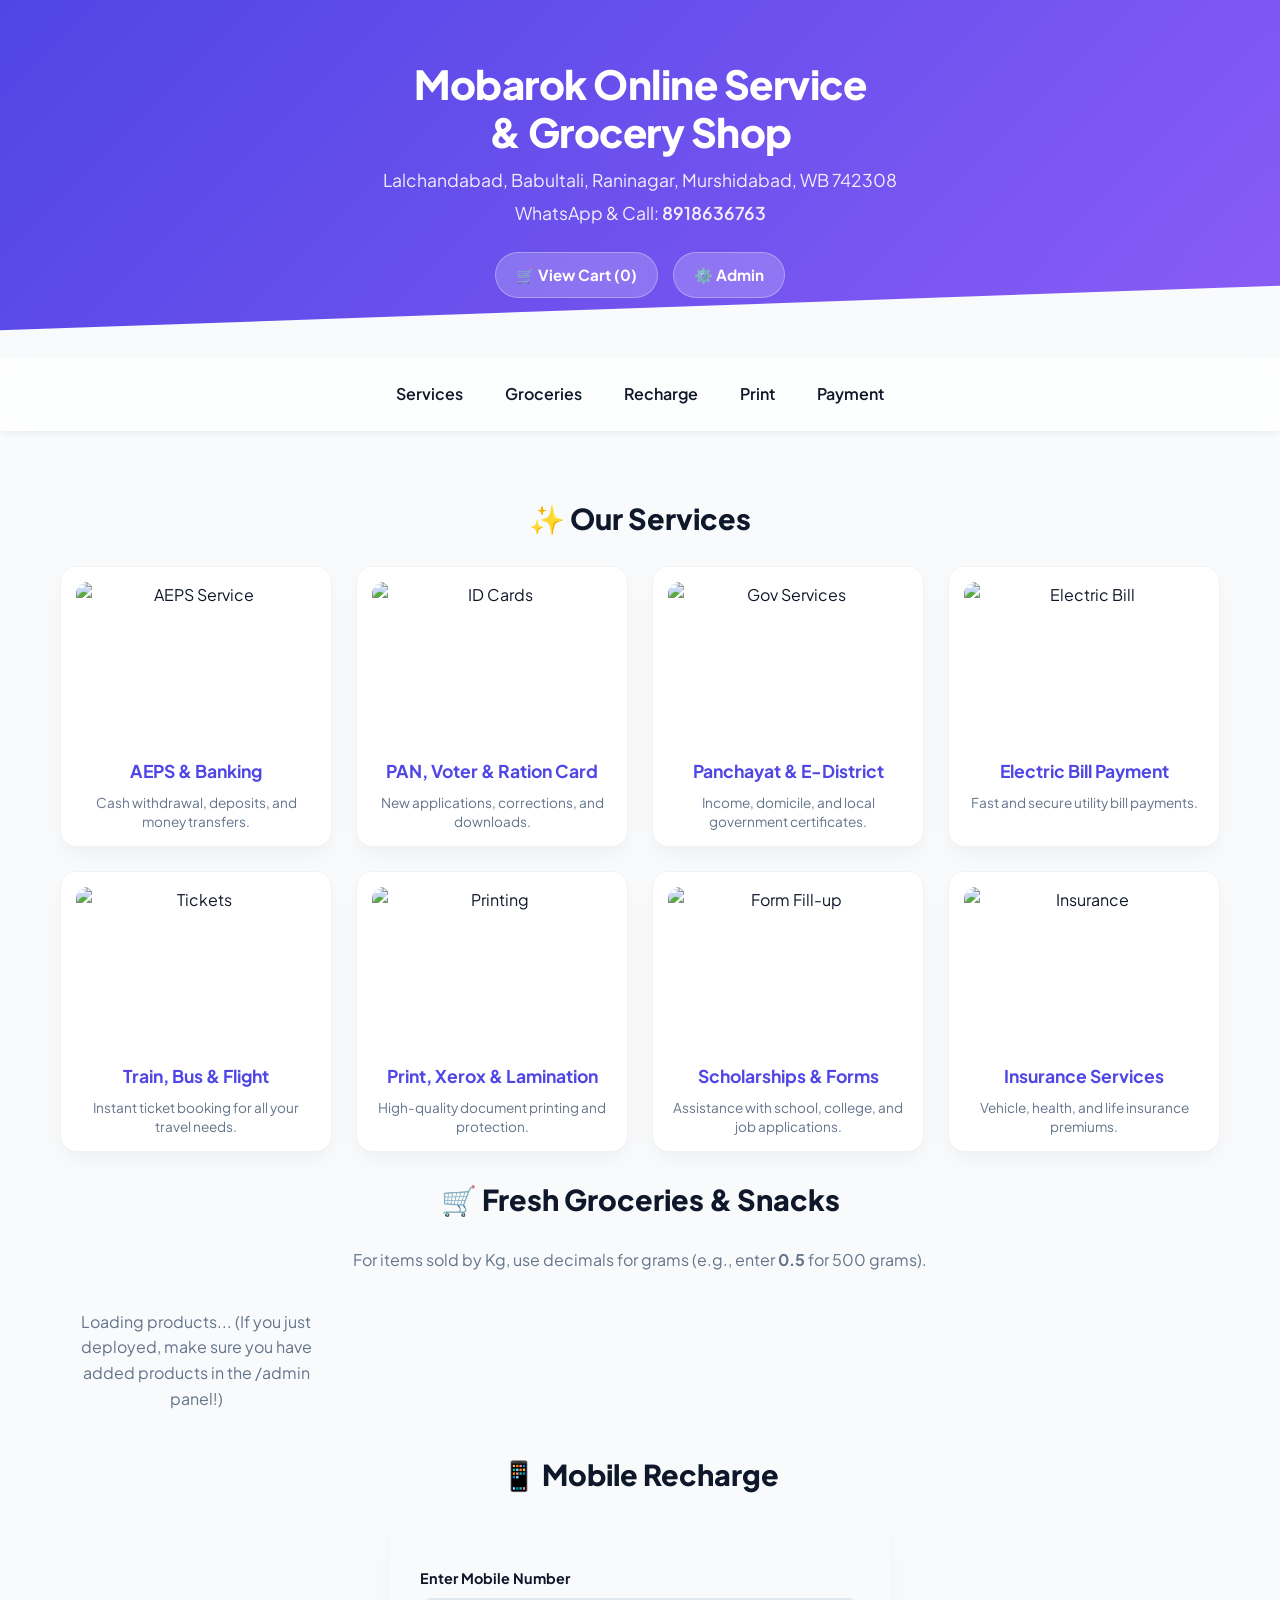
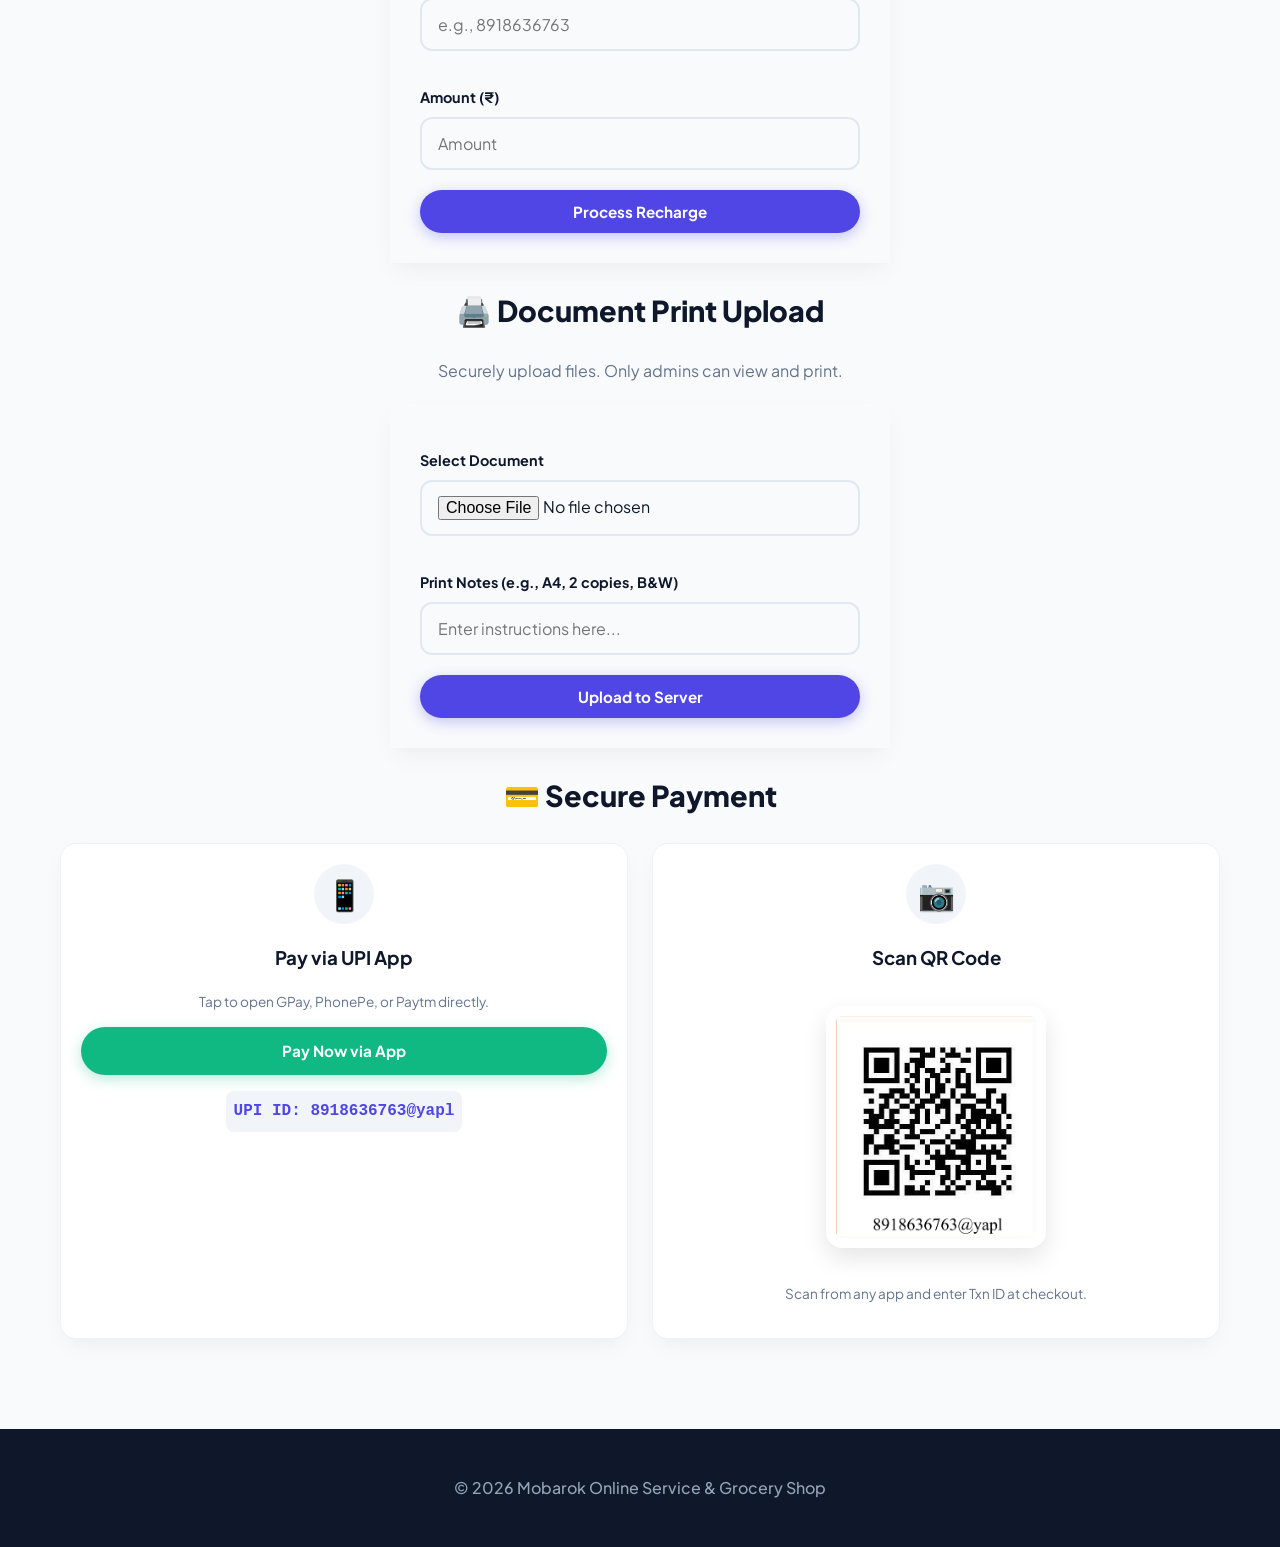
==== index.html @ 93796332 "Add files via upload" ====
<!DOCTYPE html>
<html lang="en">
<head>
  <meta charset="utf-8" />
  <meta name="viewport" content="width=device-width,initial-scale=1" />
  <title>Mobarok Online Service & Grocery Shop</title>
  <link rel="stylesheet" href="style.css" />
  <script src="script.js" defer></script>
</head>
<body>

  <header class="hero">
    <div class="hero-content">
      <h1>Mobarok Online Service<br>& Grocery Shop</h1>
      <p class="sub">Lalchandabad, Babultali, Raninagar, Murshidabad, WB 742308</p>
      <p class="sub">WhatsApp & Call: <a href="tel:8918636763">8918636763</a></p>
      <div class="hero-actions">
        <button id="openCartBtn" class="btn-glass">🛒 View Cart (<span id="cartCount">0</span>)</button>
        <button id="openLoginBtn" class="btn-glass">⚙️ Admin</button>
      </div>
    </div>
  </header>

  <nav class="glass-nav">
    <div class="nav-container">
      <a href="#services">Services</a>
      <a href="#groceries">Groceries</a>
      <a href="#recharge">Recharge</a>
      <a href="#print">Print</a>
      <a href="#payment">Payment</a>
    </div>
  </nav>

  <main>
    <section id="services" class="fade-in">
      <h2>✨ Our Services</h2>
      <div class="grid">
        
        <div class="card shadow-card service-card">
          <img src="https://www.basunivesh.com/wp-content/uploads/2023/09/Aadhaar-Enabled-Payment-System-AEPS.jpg" alt="AEPS Service">
          <h4>AEPS & Banking</h4>
          <p class="small">Cash withdrawal, deposits, and money transfers.</p>
        </div>

        <div class="card shadow-card service-card">
          <img src="https://5.imimg.com/data5/SELLER/Default/2025/3/493570151/ZO/IA/JO/127226125/aadhar-card-and-voter-id-card-printer-software-500x500.png" alt="ID Cards">
          <h4>PAN, Voter & Ration Card</h4>
          <p class="small">New applications, corrections, and downloads.</p>
        </div>

        <div class="card shadow-card service-card">
          <img src="https://i.ytimg.com/vi/j9PhFdE9lRY/maxresdefault.jpg" alt="Gov Services">
          <h4>Panchayat & E-District</h4>
          <p class="small">Income, domicile, and local government certificates.</p>
        </div>

        <div class="card shadow-card service-card">
          <img src="https://itechnowledge.com/wp-content/uploads/2019/12/Pay-electricity-bill-online.jpg" alt="Electric Bill">
          <h4>Electric Bill Payment</h4>
          <p class="small">Fast and secure utility bill payments.</p>
        </div>

        <div class="card shadow-card service-card">
          <img src="https://i.pinimg.com/originals/71/22/24/7122240a565b8c62129c2fd054b30c4a.jpg" alt="Tickets">
          <h4>Train, Bus & Flight</h4>
          <p class="small">Instant ticket booking for all your travel needs.</p>
        </div>

        <div class="card shadow-card service-card">
          <img src="https://behuraprint.com/wp-content/uploads/2025/01/plan-xerox.jpg" alt="Printing">
          <h4>Print, Xerox & Lamination</h4>
          <p class="small">High-quality document printing and protection.</p>
        </div>

        <div class="card shadow-card service-card">
          <img src="https://cdn.prod.website-files.com/63ca8620daacd226e17eaf8f/672525f0848ff8fcaa81bfdf_020304_highlights_scholarships.jpg" alt="Form Fill-up">
          <h4>Scholarships & Forms</h4>
          <p class="small">Assistance with school, college, and job applications.</p>
        </div>

        <div class="card shadow-card service-card">
          <img src="https://media.geeksforgeeks.org/wp-content/cdn-uploads/20221223125246/LIFE-INSURANCE-2.png" alt="Insurance">
          <h4>Insurance Services</h4>
          <p class="small">Vehicle, health, and life insurance premiums.</p>
        </div>

      </div>
    </section>

    <section id="groceries" class="fade-in">
      <h2>🛒 Fresh Groceries & Snacks</h2>
      <p style="text-align:center; color:var(--text-muted); margin-bottom:20px;">For items sold by Kg, use decimals for grams (e.g., enter <strong>0.5</strong> for 500 grams).</p>
      <div id="productGrid" class="grid"></div>
    </section>

    <section id="recharge" class="fade-in">
      <h2>📱 Mobile Recharge</h2>
      <form id="rechargeForm" name="Recharges" data-netlify="true" class="card-form shadow-card">
        <label>Enter Mobile Number</label>
        <input name="mobile_number" id="rechargeNumber" type="tel" placeholder="e.g., 8918636763" required />
        <label>Amount (₹)</label>
        <input name="recharge_amount" id="rechargeAmount" type="number" min="1" placeholder="Amount" required />
        <button type="submit" class="btn-primary">Process Recharge</button>
      </form>
    </section>

    <section id="print" class="fade-in">
      <h2>🖨️ Document Print Upload</h2>
      <p style="text-align:center; color:#64748b; margin-bottom: 20px;">Securely upload files. Only admins can view and print.</p>
      <form id="uploadForm" name="Print_Uploads" data-netlify="true" enctype="multipart/form-data" class="card-form shadow-card">
        <label>Select Document</label>
        <input name="document_file" id="documentUpload" type="file" accept=".pdf,.doc,.docx,.jpg,.png,.jpeg" required/>
        <label>Print Notes (e.g., A4, 2 copies, B&W)</label>
        <input name="print_instructions" id="printNotes" type="text" placeholder="Enter instructions here..." />
        <button type="submit" class="btn-primary">Upload to Server</button>
      </form>
    </section>

    <section id="payment" class="fade-in">
      <h2>💳 Secure Payment</h2>
      <div class="grid" style="grid-template-columns: repeat(auto-fit, minmax(300px, 1fr));">
        <div class="card shadow-card payment-card">
          <div class="icon-circle">📱</div>
          <h3>Pay via UPI App</h3>
          <p class="small">Tap to open GPay, PhonePe, or Paytm directly.</p>
          <a href="upi://pay?pa=8918636763@yapl&pn=Mobarok%20Online%20Service&cu=INR" class="btn-success btn-pulse">Pay Now via App</a>
          <p class="upi-id">UPI ID: 8918636763@yapl</p>
        </div>
        <div class="card shadow-card payment-card">
          <div class="icon-circle">📷</div>
          <h3>Scan QR Code</h3>
          <img id="qrImage" src="images/qr.png" alt="Payment QR" class="qr modern-qr" />
          <p class="small">Scan from any app and enter Txn ID at checkout.</p>
        </div>
      </div>
    </section>
  </main>

  <footer>
    <p>&copy; 2026 Mobarok Online Service & Grocery Shop</p>
  </footer>

  <div id="toastContainer"></div>

  <div id="loginModal" class="modal hidden">
    <div class="modal-content login-box">
      <button class="close" data-target="loginModal">&times;</button>
      <h3>Admin Access</h3>
      <form id="loginForm" class="card-form" style="margin: 0 auto; box-shadow:none;">
        <label>Username</label>
        <input id="adminUser" type="text" required />
        <label>Password</label>
        <input id="adminPass" type="password" required />
        <button type="submit" class="btn-primary">Secure Login</button>
      </form>
    </div>
  </div>

  <div id="cartModal" class="modal hidden">
    <div class="modal-content">
      <button class="close" data-target="cartModal">&times;</button>
      <h3>Your Shopping Cart</h3>
      <div id="cartItems"></div>
      
      <div class="cart-summary shadow-card">
        <div>Subtotal: <span>₹<span id="subtotal">0.00</span></span></div>
        <div>Tax (5%): <span>₹<span id="tax">0.00</span></span></div>
        <div class="total">Total: <span>₹<span id="total">0.00</span></span></div>
      </div>

      <div id="dynamicPaymentSection" class="shadow-card dynamic-pay-box">
        <p>Pay exact cart total (₹<span id="payAmountTxt">0.00</span>):</p>
        <a id="dynamicUpiLink" href="#" class="btn-success">Pay Total via App</a>
      </div>

      <h4 style="margin-top: 20px;">Checkout Details</h4>
      <form id="checkoutForm" name="Orders" data-netlify="true" class="card-form" style="max-width: 100%; box-shadow:none;">
        <input type="hidden" name="cart_summary" id="hiddenCartData" />
        <input type="hidden" name="total_price" id="hiddenOrderTotal" />
        
        <div class="grid" style="grid-template-columns: 1fr 1fr; gap: 10px;">
          <div><label>Customer Name</label><input name="customer_name" id="custName" type="text" required /></div>
          <div><label>Phone</label><input name="customer_phone" id="custPhone" type="tel" required /></div>
        </div>
        <label>Delivery Address</label>
        <input name="customer_address" id="custAddress" type="text" required />
        <label>Payment Txn ID</label>
        <input name="payment_txn_id" id="paymentNote" type="text" placeholder="UPI Txn ID or note" />
        <button type="submit" class="btn-primary" style="margin-top: 10px;">Place Order</button>
      </form>
    </div>
  </div>

  <div id="adminModal" class="modal hidden">
    <div class="modal-content">
      <button class="close" data-target="adminModal">&times;</button>
      <h3>Admin Dashboard</h3>
      
      <div class="admin-section">
        <h4>Manage Grocery Items</h4>
        <form id="addItemForm" class="card-form shadow-card" style="max-width: 100%;">
          <div class="grid">
            <div><label>Item Name</label><input id="itemName" type="text" required /></div>
            <div><label>Price (₹)</label><input id="itemPrice" type="number" min="0.01" step="0.01" required /></div>
            <div>
              <label>Unit Type</label>
              <select id="itemUnit">
                <option value="piece">Piece (pc)</option>
                <option value="kg">Kilogram (kg)</option>
                <option value="g">Gram (g)</option>
                <option value="liter">Liter (L)</option>
                <option value="packet">Packet (pkt)</option>
              </select>
            </div>
          </div>
          <label>Web Image URL</label>
          <input id="itemImageUrl" type="url" placeholder="https://..." />
          <button type="submit" class="btn-primary" style="margin-top: 10px;">Add New Item</button>
        </form>
        <div id="adminItems" class="grid" style="margin-top: 20px;"></div>
      </div>
      
      <hr style="margin: 30px 0; border:0; border-top: 1px solid #e2e8f0;">
      <div class="admin-section"><h4>Customer Print Documents</h4><div id="adminUploads" class="grid"></div></div>
      <hr style="margin: 30px 0; border:0; border-top: 1px solid #e2e8f0;">
      <div class="admin-section"><h4>Mobile Recharge Requests</h4><div id="adminRecharges" class="grid"></div></div>
      <hr style="margin: 30px 0; border:0; border-top: 1px solid #e2e8f0;">
      <div class="admin-section"><h4>Order History</h4><div id="ordersList" class="grid"></div></div>
    </div>
  </div>

  <div id="invoiceModal" class="modal hidden">
    <div class="modal-content">
      <button class="close" data-target="invoiceModal">&times;</button>
      <div id="invoiceContent"></div>
      <div class="invoice-actions" style="display:flex; justify-content:flex-end; gap: 10px; margin-top:20px;">
        <button id="closeInvoiceBtn" class="close btn-light" style="position:static;" data-target="invoiceModal">Close</button>
        <button id="printInvoiceBtn" class="btn-primary">🖨️ Print Invoice</button>
      </div>
    </div>
  </div>

</body>
</html>
---- style.css ----
@import url('https://fonts.googleapis.com/css2?family=Plus+Jakarta+Sans:wght@400;500;600;700;800&display=swap');

:root { --primary: #4f46e5; --accent: #8b5cf6; --bg-color: #f8fafc; --card-bg: #ffffff; --success: #10b981; --danger: #ef4444; --warning: #f59e0b; --text-main: #0f172a; --text-muted: #64748b; --radius: 16px; }
* { box-sizing: border-box; font-family: 'Plus Jakarta Sans', sans-serif; }
body { margin: 0; background: var(--bg-color); color: var(--text-main); line-height: 1.6; }

.hero { background: linear-gradient(135deg, var(--primary) 0%, var(--accent) 100%); color: white; padding: 60px 20px; text-align: center; position: relative; overflow: hidden; }
.hero::after { content: ''; position: absolute; bottom: -50px; left: 0; right: 0; height: 100px; background: var(--bg-color); transform: skewY(-2deg); }
.hero-content { position: relative; z-index: 2; max-width: 800px; margin: 0 auto; }
.hero h1 { font-size: 2.5rem; font-weight: 800; margin: 0 0 10px 0; letter-spacing: -0.5px; line-height: 1.2; }
.hero .sub { font-size: 1.1rem; opacity: 0.9; margin: 5px 0; }
.hero a { color: #fff; text-decoration: none; font-weight: 600; }
.hero-actions { display: flex; justify-content: center; gap: 15px; margin-top: 25px; }

.glass-nav { position: sticky; top: 0; z-index: 40; background: rgba(255, 255, 255, 0.7); backdrop-filter: blur(12px); -webkit-backdrop-filter: blur(12px); border-bottom: 1px solid rgba(255,255,255,0.3); box-shadow: 0 4px 6px -1px rgba(0, 0, 0, 0.05); }
.nav-container { max-width: 1200px; margin: 0 auto; padding: 15px; display: flex; justify-content: center; flex-wrap: wrap; gap: 10px; }
.nav-container a { color: var(--text-main); text-decoration: none; font-weight: 600; padding: 8px 16px; border-radius: 50px; transition: all 0.3s ease; }
.nav-container a:hover { background: rgba(79, 70, 229, 0.1); color: var(--primary); }

main { padding: 40px 20px; max-width: 1200px; margin: 0 auto; }
h2 { color: var(--text-main); font-size: 1.8rem; font-weight: 800; margin-bottom: 25px; text-align: center; }

.grid { display: grid; grid-template-columns: repeat(auto-fill, minmax(240px, 1fr)); gap: 24px; }
.card { background: var(--card-bg); padding: 20px; border-radius: var(--radius); border: 1px solid rgba(0,0,0,0.05); }
.shadow-card { box-shadow: 0 10px 25px -5px rgba(0, 0, 0, 0.05), 0 8px 10px -6px rgba(0, 0, 0, 0.01); transition: transform 0.3s, box-shadow 0.3s; }
.shadow-card:hover { transform: translateY(-5px); box-shadow: 0 20px 25px -5px rgba(0, 0, 0, 0.1); }

.product-card { padding: 15px; text-align: center; display: flex; flex-direction: column; }
.product-card img { width: 100%; height: 180px; object-fit: cover; border-radius: 12px; margin-bottom: 15px; }
.product-card h4 { margin: 0; font-size: 1.1rem; color: var(--text-main); }
.product-card .price { font-weight: 800; color: var(--primary); font-size: 1.25rem; margin: 0; }
.product-card button { margin-top: auto; }

.services-list { list-style: none; padding: 0; display: grid; grid-template-columns: repeat(auto-fill, minmax(250px, 1fr)); gap: 15px; }
.services-list li { background: var(--card-bg); padding: 16px 20px; border-radius: 12px; font-weight: 600; color: var(--text-main); box-shadow: 0 4px 6px rgba(0,0,0,0.02); border: 1px solid #f1f5f9; display: flex; align-items: center; gap: 10px; transition: 0.2s; }
.services-list li::before { content: '✓'; color: var(--success); font-weight: bold; background: #ecfdf5; padding: 2px 8px; border-radius: 50%; font-size: 12px; }
.services-list li:hover { border-color: var(--primary); transform: translateX(5px); }

button, .btn-primary, .btn-success, .btn-danger, .btn-warning { padding: 12px 20px; border: none; border-radius: 50px; font-weight: 700; font-size: 0.95rem; cursor: pointer; transition: all 0.2s ease; width: 100%; display: block; text-align: center; text-decoration: none; }
.btn-primary { background: var(--primary); color: white; box-shadow: 0 4px 14px rgba(79, 70, 229, 0.3); }
.btn-primary:hover { background: #4338ca; transform: translateY(-2px); box-shadow: 0 6px 20px rgba(79, 70, 229, 0.4); }
.btn-success { background: var(--success); color: white; box-shadow: 0 4px 14px rgba(16, 185, 129, 0.3); }
.btn-success:hover { background: #059669; transform: translateY(-2px); }
.btn-danger { background: var(--danger); color: white; }
.btn-warning { background: var(--warning); color: white; }
.btn-light { background: #f1f5f9; color: var(--text-main); }
.btn-light:hover { background: #e2e8f0; }

.btn-glass { background: rgba(255, 255, 255, 0.2); backdrop-filter: blur(10px); border: 1px solid rgba(255, 255, 255, 0.3); color: white; width: auto; }
.btn-glass:hover { background: rgba(255, 255, 255, 0.3); transform: translateY(-2px); }
.btn-pulse { animation: pulse 2s infinite; }
@keyframes pulse { 0% { box-shadow: 0 0 0 0 rgba(16, 185, 129, 0.4); } 70% { box-shadow: 0 0 0 10px rgba(16, 185, 129, 0); } 100% { box-shadow: 0 0 0 0 rgba(16, 185, 129, 0); } }

/* Status Badges */
.badge { padding: 4px 12px; border-radius: 12px; font-size: 0.75rem; font-weight: 800; display: inline-block; text-transform: uppercase; letter-spacing: 0.5px; }
.badge-pending { background: #fef3c7; color: #d97706; border: 1px solid #fde68a; }
.badge-success { background: #d1fae5; color: #059669; border: 1px solid #a7f3d0; }
/* ADD THIS LINE BELOW: */
.badge-danger { background: #fee2e2; color: #dc2626; border: 1px solid #fecaca; }

.card-form { margin: 0 auto; max-width: 500px; padding: 30px; }
.card-form label { display: block; margin-top: 15px; font-size: 0.9rem; font-weight: 700; color: var(--text-main); }
.card-form input, .card-form select { width: 100%; padding: 14px 16px; margin: 8px 0 20px; border: 2px solid #e2e8f0; border-radius: 12px; font-size: 1rem; background: #f8fafc; transition: all 0.3s; }
.card-form input:focus, .card-form select:focus { outline: none; border-color: var(--primary); background: white; box-shadow: 0 0 0 4px rgba(79, 70, 229, 0.1); }

.modal { position: fixed; inset: 0; background: rgba(15, 23, 42, 0.6); display: flex; align-items: center; justify-content: center; z-index: 100; backdrop-filter: blur(6px); opacity: 0; visibility: hidden; transition: 0.3s; }
.modal:not(.hidden) { opacity: 1; visibility: visible; }
.modal-content { background: white; padding: 30px; border-radius: 24px; max-width: 900px; width: 95%; max-height: 90vh; overflow-y: auto; position: relative; transform: scale(0.95) translateY(20px); transition: 0.3s cubic-bezier(0.4, 0, 0.2, 1); box-shadow: 0 25px 50px -12px rgba(0, 0, 0, 0.25); }
.modal:not(.hidden) .modal-content { transform: scale(1) translateY(0); }
.modal-content .close { position: absolute; right: 20px; top: 20px; border: none; background: #f1f5f9; color: var(--text-main); border-radius: 50%; width: 40px; height: 40px; font-size: 24px; cursor: pointer; display: flex; align-items: center; justify-content: center; }

.cart-summary { background: #f8fafc; padding: 20px; border-radius: 16px; margin: 20px 0; font-size: 1.05rem; }
.cart-summary div { display: flex; justify-content: space-between; margin-bottom: 10px; }
.cart-summary .total { font-weight: 800; font-size: 1.4rem; color: var(--primary); border-top: 2px dashed #cbd5e1; padding-top: 15px; margin-top: 5px; }

.dynamic-pay-box { display: none; text-align: center; border: 2px solid var(--success); background: #ecfdf5; padding: 20px; margin-bottom: 20px; }
.payment-card { text-align: center; }
.payment-card .icon-circle { width: 60px; height: 60px; background: #f1f5f9; border-radius: 50%; display: flex; align-items: center; justify-content: center; font-size: 30px; margin: 0 auto 15px; }
.modern-qr { width: 100%; max-width: 220px; border: none; box-shadow: 0 10px 25px rgba(0,0,0,0.1); border-radius: 16px; margin: 15px auto; padding: 10px; background: white; }
.upi-id { font-family: monospace; background: #f1f5f9; padding: 8px; border-radius: 8px; font-size: 1rem; font-weight: bold; color: var(--primary); display: inline-block; }

#toastContainer { position: fixed; bottom: 20px; right: 20px; z-index: 1000; display: flex; flex-direction: column; gap: 10px; pointer-events: none; }
.toast { background: white; color: var(--text-main); padding: 16px 24px; border-radius: 12px; font-weight: 600; pointer-events: auto; box-shadow: 0 10px 25px -5px rgba(0,0,0,0.2); border-left: 5px solid var(--primary); transform: translateX(120%); animation: slideInRight 0.4s forwards cubic-bezier(0.4, 0, 0.2, 1); }
@keyframes slideInRight { to { transform: translateX(0); } }
.toast.fadeOut { animation: slideOutRight 0.4s forwards; }
@keyframes slideOutRight { to { transform: translateX(120%); opacity: 0; } }

footer { background: #0f172a; color: #94a3b8; text-align: center; padding: 30px; margin-top: 50px; font-weight: 500; }
.small { font-size: 0.85rem; color: var(--text-muted); }@import url('https://fonts.googleapis.com/css2?family=Plus+Jakarta+Sans:wght@400;500;600;700;800&display=swap');

:root { --primary: #4f46e5; --accent: #8b5cf6; --bg-color: #f8fafc; --card-bg: #ffffff; --success: #10b981; --danger: #ef4444; --warning: #f59e0b; --text-main: #0f172a; --text-muted: #64748b; --radius: 16px; }
* { box-sizing: border-box; font-family: 'Plus Jakarta Sans', sans-serif; }
body { margin: 0; background: var(--bg-color); color: var(--text-main); line-height: 1.6; }

.hero { background: linear-gradient(135deg, var(--primary) 0%, var(--accent) 100%); color: white; padding: 60px 20px; text-align: center; position: relative; overflow: hidden; }
.hero::after { content: ''; position: absolute; bottom: -50px; left: 0; right: 0; height: 100px; background: var(--bg-color); transform: skewY(-2deg); }
.hero-content { position: relative; z-index: 2; max-width: 800px; margin: 0 auto; }
.hero h1 { font-size: 2.5rem; font-weight: 800; margin: 0 0 10px 0; letter-spacing: -0.5px; line-height: 1.2; }
.hero .sub { font-size: 1.1rem; opacity: 0.9; margin: 5px 0; }
.hero a { color: #fff; text-decoration: none; font-weight: 600; }
.hero-actions { display: flex; justify-content: center; gap: 15px; margin-top: 25px; }

.glass-nav { position: sticky; top: 0; z-index: 40; background: rgba(255, 255, 255, 0.7); backdrop-filter: blur(12px); -webkit-backdrop-filter: blur(12px); border-bottom: 1px solid rgba(255,255,255,0.3); box-shadow: 0 4px 6px -1px rgba(0, 0, 0, 0.05); }
.nav-container { max-width: 1200px; margin: 0 auto; padding: 15px; display: flex; justify-content: center; flex-wrap: wrap; gap: 10px; }
.nav-container a { color: var(--text-main); text-decoration: none; font-weight: 600; padding: 8px 16px; border-radius: 50px; transition: all 0.3s ease; }
.nav-container a:hover { background: rgba(79, 70, 229, 0.1); color: var(--primary); }

main { padding: 40px 20px; max-width: 1200px; margin: 0 auto; }
h2 { color: var(--text-main); font-size: 1.8rem; font-weight: 800; margin-bottom: 25px; text-align: center; }

.grid { display: grid; grid-template-columns: repeat(auto-fill, minmax(240px, 1fr)); gap: 24px; }
.card { background: var(--card-bg); padding: 20px; border-radius: var(--radius); border: 1px solid rgba(0,0,0,0.05); }
.shadow-card { box-shadow: 0 10px 25px -5px rgba(0, 0, 0, 0.05), 0 8px 10px -6px rgba(0, 0, 0, 0.01); transition: transform 0.3s, box-shadow 0.3s; }
.shadow-card:hover { transform: translateY(-5px); box-shadow: 0 20px 25px -5px rgba(0, 0, 0, 0.1); }

.product-card { padding: 15px; text-align: center; display: flex; flex-direction: column; }
.product-card img { width: 100%; height: 180px; object-fit: cover; border-radius: 12px; margin-bottom: 15px; }
.product-card h4 { margin: 0; font-size: 1.1rem; color: var(--text-main); }
.product-card .price { font-weight: 800; color: var(--primary); font-size: 1.25rem; margin: 0; }
.product-card button { margin-top: auto; }

.services-list { list-style: none; padding: 0; display: grid; grid-template-columns: repeat(auto-fill, minmax(250px, 1fr)); gap: 15px; }
.services-list li { background: var(--card-bg); padding: 16px 20px; border-radius: 12px; font-weight: 600; color: var(--text-main); box-shadow: 0 4px 6px rgba(0,0,0,0.02); border: 1px solid #f1f5f9; display: flex; align-items: center; gap: 10px; transition: 0.2s; }
.services-list li::before { content: '✓'; color: var(--success); font-weight: bold; background: #ecfdf5; padding: 2px 8px; border-radius: 50%; font-size: 12px; }
.services-list li:hover { border-color: var(--primary); transform: translateX(5px); }

button, .btn-primary, .btn-success, .btn-danger, .btn-warning { padding: 12px 20px; border: none; border-radius: 50px; font-weight: 700; font-size: 0.95rem; cursor: pointer; transition: all 0.2s ease; width: 100%; display: block; text-align: center; text-decoration: none; }
.btn-primary { background: var(--primary); color: white; box-shadow: 0 4px 14px rgba(79, 70, 229, 0.3); }
.btn-primary:hover { background: #4338ca; transform: translateY(-2px); box-shadow: 0 6px 20px rgba(79, 70, 229, 0.4); }
.btn-success { background: var(--success); color: white; box-shadow: 0 4px 14px rgba(16, 185, 129, 0.3); }
.btn-success:hover { background: #059669; transform: translateY(-2px); }
.btn-danger { background: var(--danger); color: white; }
.btn-warning { background: var(--warning); color: white; }
.btn-light { background: #f1f5f9; color: var(--text-main); }
.btn-light:hover { background: #e2e8f0; }

.btn-glass { background: rgba(255, 255, 255, 0.2); backdrop-filter: blur(10px); border: 1px solid rgba(255, 255, 255, 0.3); color: white; width: auto; }
.btn-glass:hover { background: rgba(255, 255, 255, 0.3); transform: translateY(-2px); }
.btn-pulse { animation: pulse 2s infinite; }
@keyframes pulse { 0% { box-shadow: 0 0 0 0 rgba(16, 185, 129, 0.4); } 70% { box-shadow: 0 0 0 10px rgba(16, 185, 129, 0); } 100% { box-shadow: 0 0 0 0 rgba(16, 185, 129, 0); } }

.badge { padding: 4px 12px; border-radius: 12px; font-size: 0.75rem; font-weight: 800; display: inline-block; text-transform: uppercase; letter-spacing: 0.5px; }
.badge-pending { background: #fef3c7; color: #d97706; border: 1px solid #fde68a; }
.badge-success { background: #d1fae5; color: #059669; border: 1px solid #a7f3d0; }

.card-form { margin: 0 auto; max-width: 500px; padding: 30px; }
.card-form label { display: block; margin-top: 15px; font-size: 0.9rem; font-weight: 700; color: var(--text-main); }
.card-form input, .card-form select { width: 100%; padding: 14px 16px; margin: 8px 0 20px; border: 2px solid #e2e8f0; border-radius: 12px; font-size: 1rem; background: #f8fafc; transition: all 0.3s; }
.card-form input:focus, .card-form select:focus { outline: none; border-color: var(--primary); background: white; box-shadow: 0 0 0 4px rgba(79, 70, 229, 0.1); }

.modal { position: fixed; inset: 0; background: rgba(15, 23, 42, 0.6); display: flex; align-items: center; justify-content: center; z-index: 100; backdrop-filter: blur(6px); opacity: 0; visibility: hidden; transition: 0.3s; }
.modal:not(.hidden) { opacity: 1; visibility: visible; }
.modal-content { background: white; padding: 30px; border-radius: 24px; max-width: 900px; width: 95%; max-height: 90vh; overflow-y: auto; position: relative; transform: scale(0.95) translateY(20px); transition: 0.3s cubic-bezier(0.4, 0, 0.2, 1); box-shadow: 0 25px 50px -12px rgba(0, 0, 0, 0.25); }
.modal:not(.hidden) .modal-content { transform: scale(1) translateY(0); }
.modal-content .close { position: absolute; right: 20px; top: 20px; border: none; background: #f1f5f9; color: var(--text-main); border-radius: 50%; width: 40px; height: 40px; font-size: 24px; cursor: pointer; display: flex; align-items: center; justify-content: center; }

.cart-summary { background: #f8fafc; padding: 20px; border-radius: 16px; margin: 20px 0; font-size: 1.05rem; }
.cart-summary div { display: flex; justify-content: space-between; margin-bottom: 10px; }
.cart-summary .total { font-weight: 800; font-size: 1.4rem; color: var(--primary); border-top: 2px dashed #cbd5e1; padding-top: 15px; margin-top: 5px; }

.dynamic-pay-box { display: none; text-align: center; border: 2px solid var(--success); background: #ecfdf5; padding: 20px; margin-bottom: 20px; }
.payment-card { text-align: center; }
.payment-card .icon-circle { width: 60px; height: 60px; background: #f1f5f9; border-radius: 50%; display: flex; align-items: center; justify-content: center; font-size: 30px; margin: 0 auto 15px; }
.modern-qr { width: 100%; max-width: 220px; border: none; box-shadow: 0 10px 25px rgba(0,0,0,0.1); border-radius: 16px; margin: 15px auto; padding: 10px; background: white; }
.upi-id { font-family: monospace; background: #f1f5f9; padding: 8px; border-radius: 8px; font-size: 1rem; font-weight: bold; color: var(--primary); display: inline-block; }

#toastContainer { position: fixed; bottom: 20px; right: 20px; z-index: 1000; display: flex; flex-direction: column; gap: 10px; pointer-events: none; }
.toast { background: white; color: var(--text-main); padding: 16px 24px; border-radius: 12px; font-weight: 600; pointer-events: auto; box-shadow: 0 10px 25px -5px rgba(0,0,0,0.2); border-left: 5px solid var(--primary); transform: translateX(120%); animation: slideInRight 0.4s forwards cubic-bezier(0.4, 0, 0.2, 1); }
@keyframes slideInRight { to { transform: translateX(0); } }
.toast.fadeOut { animation: slideOutRight 0.4s forwards; }
@keyframes slideOutRight { to { transform: translateX(120%); opacity: 0; } }

footer { background: #0f172a; color: #94a3b8; text-align: center; padding: 30px; margin-top: 50px; font-weight: 500; }
.small { font-size: 0.85rem; color: var(--text-muted); }@import url('https://fonts.googleapis.com/css2?family=Plus+Jakarta+Sans:wght@400;500;600;700;800&display=swap');

:root { --primary: #4f46e5; --accent: #8b5cf6; --bg-color: #f8fafc; --card-bg: #ffffff; --success: #10b981; --danger: #ef4444; --warning: #f59e0b; --text-main: #0f172a; --text-muted: #64748b; --radius: 16px; }
* { box-sizing: border-box; font-family: 'Plus Jakarta Sans', sans-serif; }
body { margin: 0; background: var(--bg-color); color: var(--text-main); line-height: 1.6; }

.hero { background: linear-gradient(135deg, var(--primary) 0%, var(--accent) 100%); color: white; padding: 60px 20px; text-align: center; position: relative; overflow: hidden; }
.hero::after { content: ''; position: absolute; bottom: -50px; left: 0; right: 0; height: 100px; background: var(--bg-color); transform: skewY(-2deg); }
.hero-content { position: relative; z-index: 2; max-width: 800px; margin: 0 auto; }
.hero h1 { font-size: 2.5rem; font-weight: 800; margin: 0 0 10px 0; letter-spacing: -0.5px; line-height: 1.2; }
.hero .sub { font-size: 1.1rem; opacity: 0.9; margin: 5px 0; }
.hero a { color: #fff; text-decoration: none; font-weight: 600; }
.hero-actions { display: flex; justify-content: center; gap: 15px; margin-top: 25px; }

.glass-nav { position: sticky; top: 0; z-index: 40; background: rgba(255, 255, 255, 0.7); backdrop-filter: blur(12px); -webkit-backdrop-filter: blur(12px); border-bottom: 1px solid rgba(255,255,255,0.3); box-shadow: 0 4px 6px -1px rgba(0, 0, 0, 0.05); }
.nav-container { max-width: 1200px; margin: 0 auto; padding: 15px; display: flex; justify-content: center; flex-wrap: wrap; gap: 10px; }
.nav-container a { color: var(--text-main); text-decoration: none; font-weight: 600; padding: 8px 16px; border-radius: 50px; transition: all 0.3s ease; }
.nav-container a:hover { background: rgba(79, 70, 229, 0.1); color: var(--primary); }

main { padding: 40px 20px; max-width: 1200px; margin: 0 auto; }
h2 { color: var(--text-main); font-size: 1.8rem; font-weight: 800; margin-bottom: 25px; text-align: center; }

.grid { display: grid; grid-template-columns: repeat(auto-fill, minmax(240px, 1fr)); gap: 24px; }
.card { background: var(--card-bg); padding: 20px; border-radius: var(--radius); border: 1px solid rgba(0,0,0,0.05); }
.shadow-card { box-shadow: 0 10px 25px -5px rgba(0, 0, 0, 0.05), 0 8px 10px -6px rgba(0, 0, 0, 0.01); transition: transform 0.3s, box-shadow 0.3s; }
.shadow-card:hover { transform: translateY(-5px); box-shadow: 0 20px 25px -5px rgba(0, 0, 0, 0.1); }

.product-card { padding: 15px; text-align: center; display: flex; flex-direction: column; }
.product-card img { width: 100%; height: 180px; object-fit: cover; border-radius: 12px; margin-bottom: 15px; }
.product-card h4 { margin: 0; font-size: 1.1rem; color: var(--text-main); }
.product-card .price { font-weight: 800; color: var(--primary); font-size: 1.25rem; margin: 0; }
.product-card button { margin-top: auto; }

.services-list { list-style: none; padding: 0; display: grid; grid-template-columns: repeat(auto-fill, minmax(250px, 1fr)); gap: 15px; }
.services-list li { background: var(--card-bg); padding: 16px 20px; border-radius: 12px; font-weight: 600; color: var(--text-main); box-shadow: 0 4px 6px rgba(0,0,0,0.02); border: 1px solid #f1f5f9; display: flex; align-items: center; gap: 10px; transition: 0.2s; }
.services-list li::before { content: '✓'; color: var(--success); font-weight: bold; background: #ecfdf5; padding: 2px 8px; border-radius: 50%; font-size: 12px; }
.services-list li:hover { border-color: var(--primary); transform: translateX(5px); }

button, .btn-primary, .btn-success, .btn-danger, .btn-warning { padding: 12px 20px; border: none; border-radius: 50px; font-weight: 700; font-size: 0.95rem; cursor: pointer; transition: all 0.2s ease; width: 100%; display: block; text-align: center; text-decoration: none; }
.btn-primary { background: var(--primary); color: white; box-shadow: 0 4px 14px rgba(79, 70, 229, 0.3); }
.btn-primary:hover { background: #4338ca; transform: translateY(-2px); box-shadow: 0 6px 20px rgba(79, 70, 229, 0.4); }
.btn-success { background: var(--success); color: white; box-shadow: 0 4px 14px rgba(16, 185, 129, 0.3); }
.btn-success:hover { background: #059669; transform: translateY(-2px); }
.btn-danger { background: var(--danger); color: white; }
.btn-warning { background: var(--warning); color: white; }
.btn-light { background: #f1f5f9; color: var(--text-main); }
.btn-light:hover { background: #e2e8f0; }

.btn-glass { background: rgba(255, 255, 255, 0.2); backdrop-filter: blur(10px); border: 1px solid rgba(255, 255, 255, 0.3); color: white; width: auto; }
.btn-glass:hover { background: rgba(255, 255, 255, 0.3); transform: translateY(-2px); }
.btn-pulse { animation: pulse 2s infinite; }
@keyframes pulse { 0% { box-shadow: 0 0 0 0 rgba(16, 185, 129, 0.4); } 70% { box-shadow: 0 0 0 10px rgba(16, 185, 129, 0); } 100% { box-shadow: 0 0 0 0 rgba(16, 185, 129, 0); } }

.badge { padding: 4px 12px; border-radius: 12px; font-size: 0.75rem; font-weight: 800; display: inline-block; text-transform: uppercase; letter-spacing: 0.5px; }
.badge-pending { background: #fef3c7; color: #d97706; border: 1px solid #fde68a; }
.badge-success { background: #d1fae5; color: #059669; border: 1px solid #a7f3d0; }

.card-form { margin: 0 auto; max-width: 500px; padding: 30px; }
.card-form label { display: block; margin-top: 15px; font-size: 0.9rem; font-weight: 700; color: var(--text-main); }
.card-form input, .card-form select { width: 100%; padding: 14px 16px; margin: 8px 0 20px; border: 2px solid #e2e8f0; border-radius: 12px; font-size: 1rem; background: #f8fafc; transition: all 0.3s; }
.card-form input:focus, .card-form select:focus { outline: none; border-color: var(--primary); background: white; box-shadow: 0 0 0 4px rgba(79, 70, 229, 0.1); }

.modal { position: fixed; inset: 0; background: rgba(15, 23, 42, 0.6); display: flex; align-items: center; justify-content: center; z-index: 100; backdrop-filter: blur(6px); opacity: 0; visibility: hidden; transition: 0.3s; }
.modal:not(.hidden) { opacity: 1; visibility: visible; }
.modal-content { background: white; padding: 30px; border-radius: 24px; max-width: 900px; width: 95%; max-height: 90vh; overflow-y: auto; position: relative; transform: scale(0.95) translateY(20px); transition: 0.3s cubic-bezier(0.4, 0, 0.2, 1); box-shadow: 0 25px 50px -12px rgba(0, 0, 0, 0.25); }
.modal:not(.hidden) .modal-content { transform: scale(1) translateY(0); }
.modal-content .close { position: absolute; right: 20px; top: 20px; border: none; background: #f1f5f9; color: var(--text-main); border-radius: 50%; width: 40px; height: 40px; font-size: 24px; cursor: pointer; display: flex; align-items: center; justify-content: center; }

.cart-summary { background: #f8fafc; padding: 20px; border-radius: 16px; margin: 20px 0; font-size: 1.05rem; }
.cart-summary div { display: flex; justify-content: space-between; margin-bottom: 10px; }
.cart-summary .total { font-weight: 800; font-size: 1.4rem; color: var(--primary); border-top: 2px dashed #cbd5e1; padding-top: 15px; margin-top: 5px; }

.dynamic-pay-box { display: none; text-align: center; border: 2px solid var(--success); background: #ecfdf5; padding: 20px; margin-bottom: 20px; }
.payment-card { text-align: center; }
.payment-card .icon-circle { width: 60px; height: 60px; background: #f1f5f9; border-radius: 50%; display: flex; align-items: center; justify-content: center; font-size: 30px; margin: 0 auto 15px; }
.modern-qr { width: 100%; max-width: 220px; border: none; box-shadow: 0 10px 25px rgba(0,0,0,0.1); border-radius: 16px; margin: 15px auto; padding: 10px; background: white; }
.upi-id { font-family: monospace; background: #f1f5f9; padding: 8px; border-radius: 8px; font-size: 1rem; font-weight: bold; color: var(--primary); display: inline-block; }

#toastContainer { position: fixed; bottom: 20px; right: 20px; z-index: 1000; display: flex; flex-direction: column; gap: 10px; pointer-events: none; }
.toast { background: white; color: var(--text-main); padding: 16px 24px; border-radius: 12px; font-weight: 600; pointer-events: auto; box-shadow: 0 10px 25px -5px rgba(0,0,0,0.2); border-left: 5px solid var(--primary); transform: translateX(120%); animation: slideInRight 0.4s forwards cubic-bezier(0.4, 0, 0.2, 1); }
@keyframes slideInRight { to { transform: translateX(0); } }
.toast.fadeOut { animation: slideOutRight 0.4s forwards; }
@keyframes slideOutRight { to { transform: translateX(120%); opacity: 0; } }

footer { background: #0f172a; color: #94a3b8; text-align: center; padding: 30px; margin-top: 50px; font-weight: 500; }
.small { font-size: 0.85rem; color: var(--text-muted); }
/* --- Service Image Cards --- */
.service-card {
  padding: 15px; 
  text-align: center; 
  display: flex; 
  flex-direction: column;
}
.service-card img {
  width: 100%; 
  height: 160px; 
  object-fit: cover; 
  border-radius: 12px; 
  margin-bottom: 15px;
}
.service-card h4 {
  margin: 0 0 8px 0; 
  font-size: 1.1rem; 
  color: var(--primary);
}
.service-card .small {
  margin: 0;
  color: var(--text-muted);
  line-height: 1.4;
}
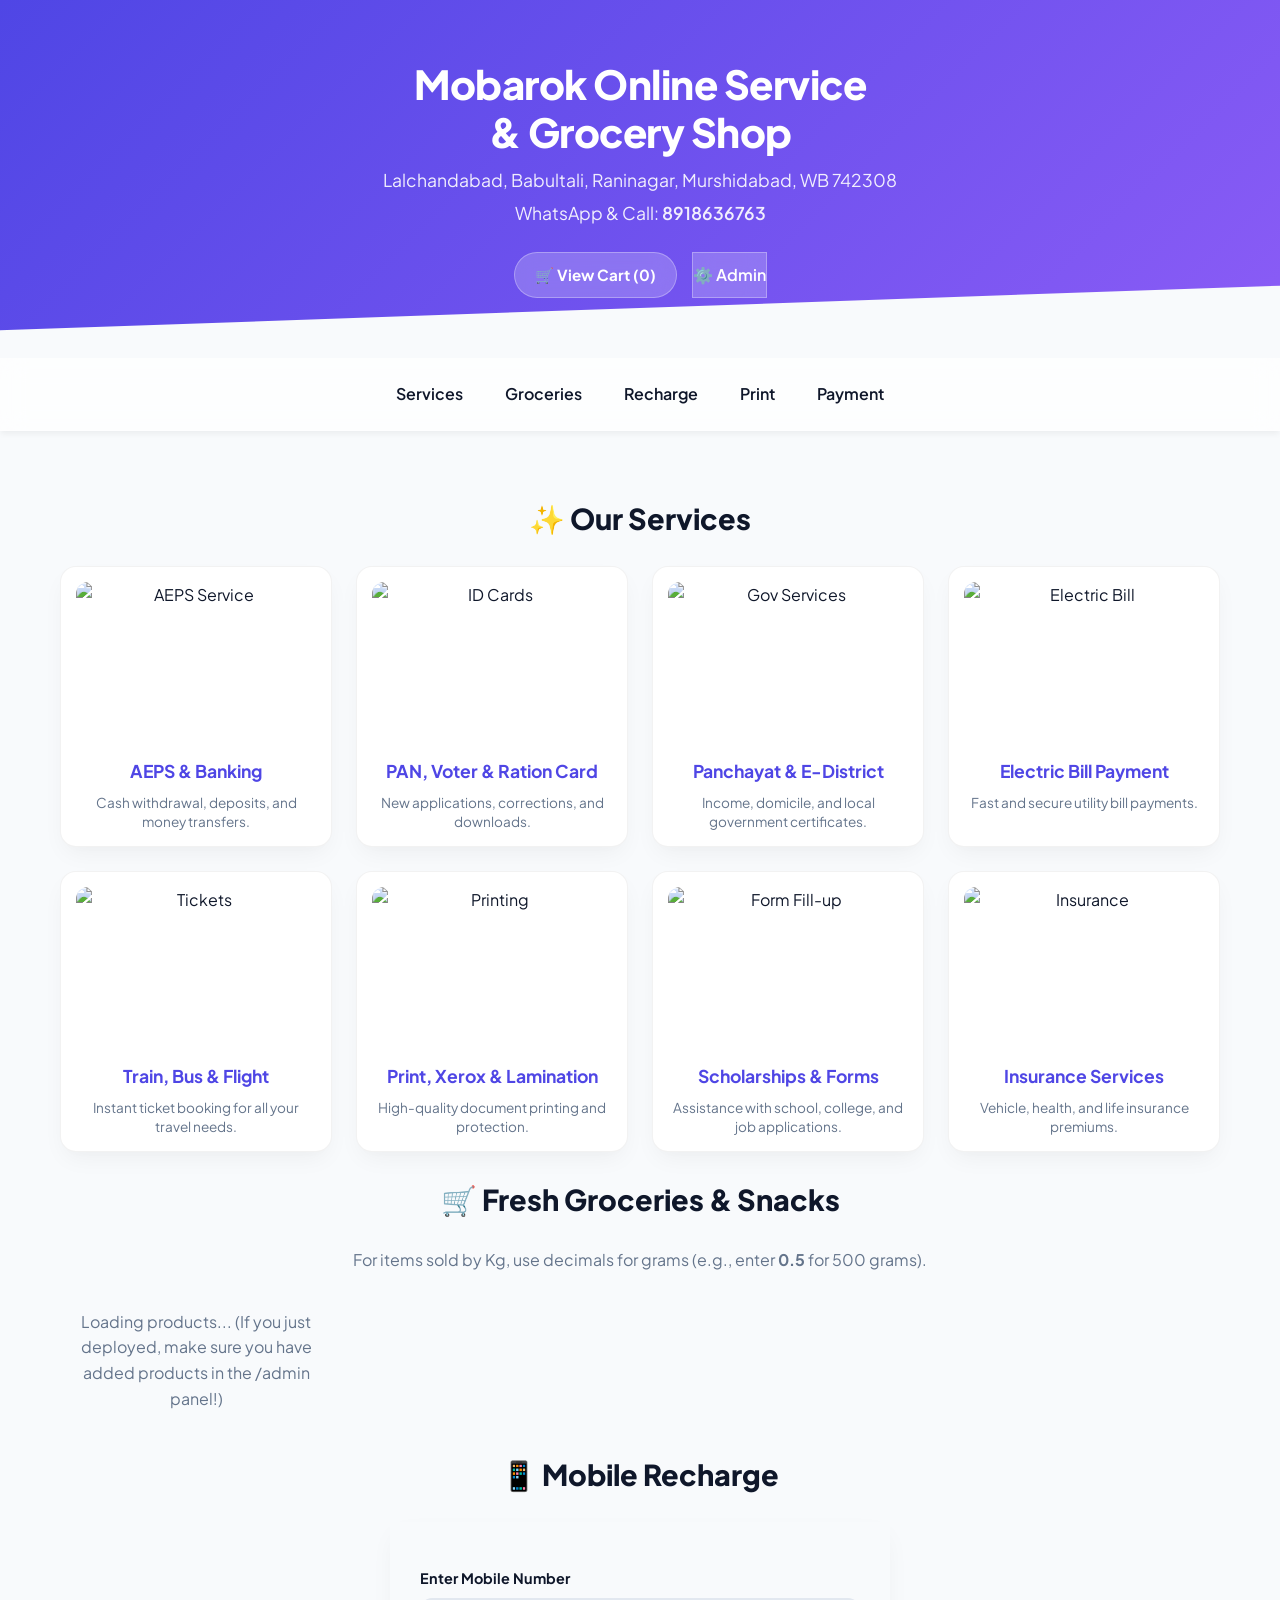
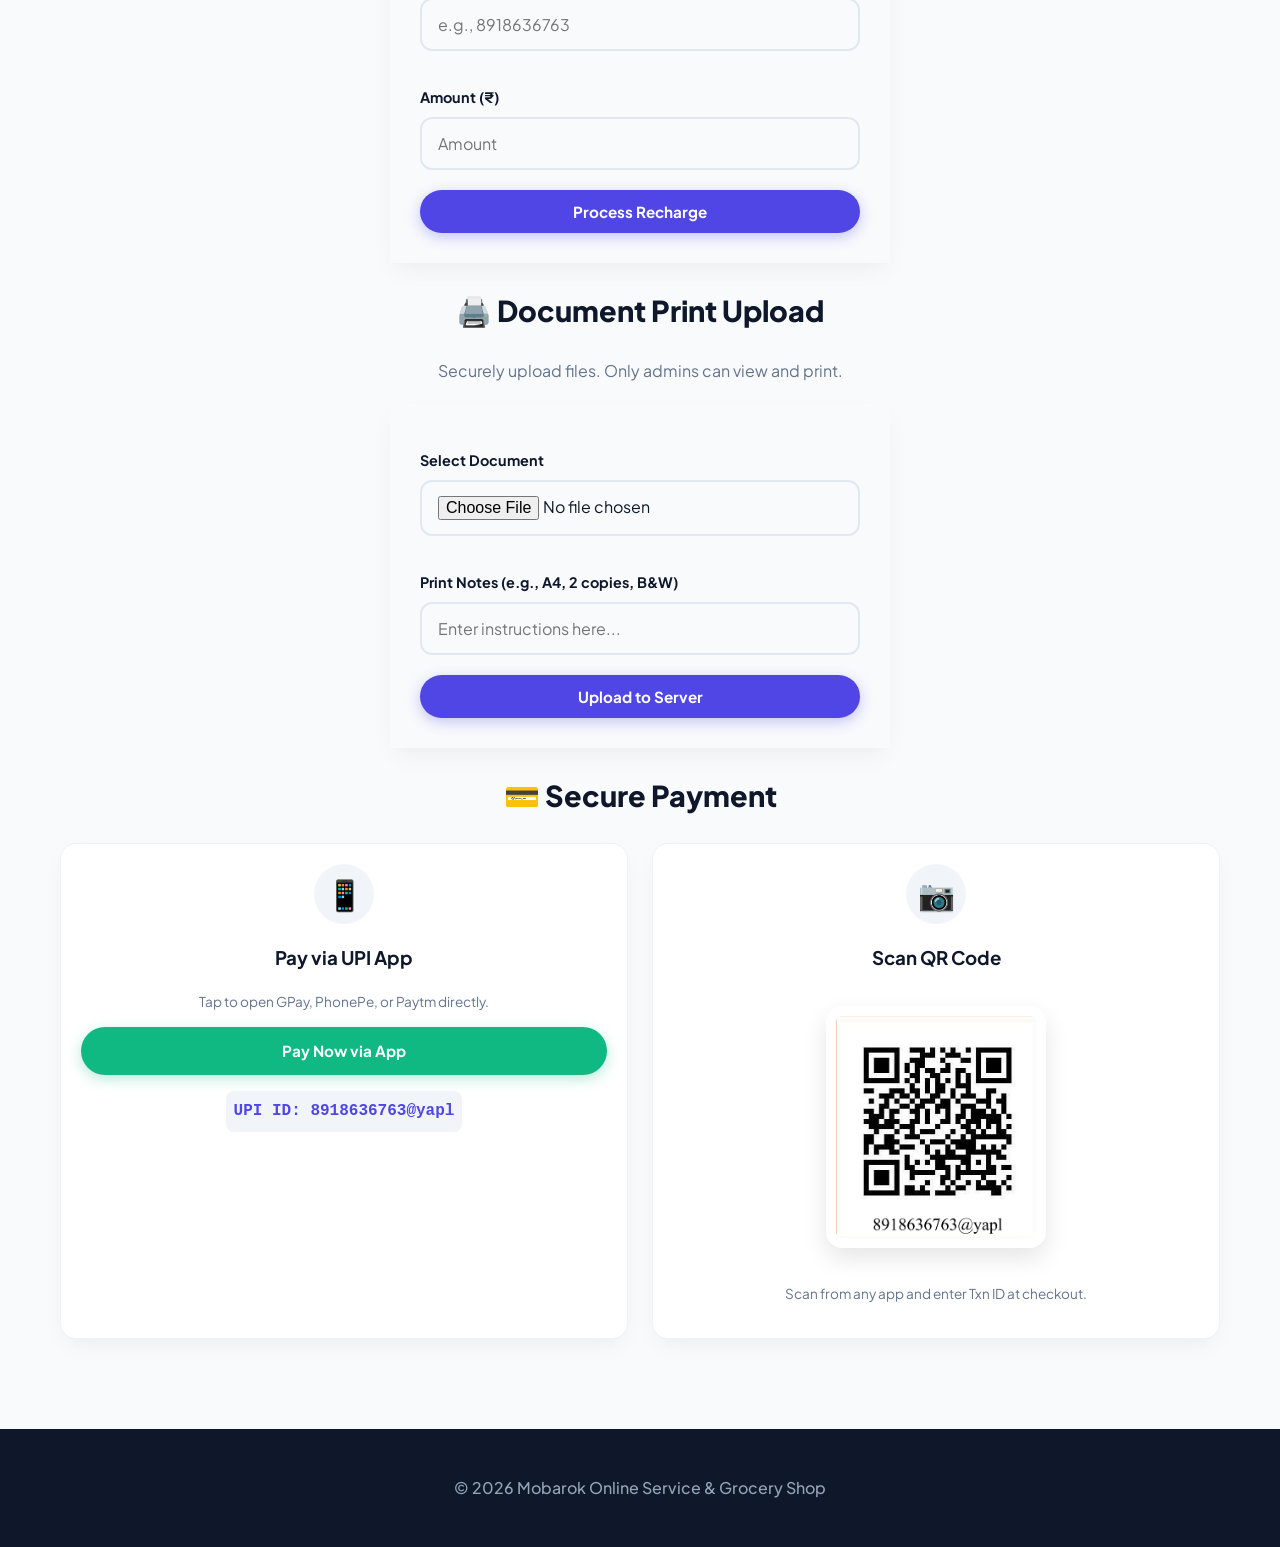
==== commit b98bd1ac: "Update index.html" ====
--- a/index.html
+++ b/index.html
@@ -16,7 +16,7 @@
       <p class="sub">WhatsApp & Call: <a href="tel:8918636763">8918636763</a></p>
       <div class="hero-actions">
         <button id="openCartBtn" class="btn-glass">🛒 View Cart (<span id="cartCount">0</span>)</button>
-        <button id="openLoginBtn" class="btn-glass">⚙️ Admin</button>
+        <a href="/admin/" class="btn-glass" style="text-decoration:none; display:inline-flex; align-items:center; justify-content:center;">⚙️ Admin</a>
       </div>
     </div>
   </header>
@@ -142,20 +142,6 @@
 
   <div id="toastContainer"></div>
 
-  <div id="loginModal" class="modal hidden">
-    <div class="modal-content login-box">
-      <button class="close" data-target="loginModal">&times;</button>
-      <h3>Admin Access</h3>
-      <form id="loginForm" class="card-form" style="margin: 0 auto; box-shadow:none;">
-        <label>Username</label>
-        <input id="adminUser" type="text" required />
-        <label>Password</label>
-        <input id="adminPass" type="password" required />
-        <button type="submit" class="btn-primary">Secure Login</button>
-      </form>
-    </div>
-  </div>
-
   <div id="cartModal" class="modal hidden">
     <div class="modal-content">
       <button class="close" data-target="cartModal">&times;</button>
@@ -190,55 +176,8 @@
       </form>
     </div>
   </div>
-
-  <div id="adminModal" class="modal hidden">
-    <div class="modal-content">
-      <button class="close" data-target="adminModal">&times;</button>
-      <h3>Admin Dashboard</h3>
-      
-      <div class="admin-section">
-        <h4>Manage Grocery Items</h4>
-        <form id="addItemForm" class="card-form shadow-card" style="max-width: 100%;">
-          <div class="grid">
-            <div><label>Item Name</label><input id="itemName" type="text" required /></div>
-            <div><label>Price (₹)</label><input id="itemPrice" type="number" min="0.01" step="0.01" required /></div>
-            <div>
-              <label>Unit Type</label>
-              <select id="itemUnit">
-                <option value="piece">Piece (pc)</option>
-                <option value="kg">Kilogram (kg)</option>
-                <option value="g">Gram (g)</option>
-                <option value="liter">Liter (L)</option>
-                <option value="packet">Packet (pkt)</option>
-              </select>
-            </div>
-          </div>
-          <label>Web Image URL</label>
-          <input id="itemImageUrl" type="url" placeholder="https://..." />
-          <button type="submit" class="btn-primary" style="margin-top: 10px;">Add New Item</button>
-        </form>
-        <div id="adminItems" class="grid" style="margin-top: 20px;"></div>
-      </div>
-      
-      <hr style="margin: 30px 0; border:0; border-top: 1px solid #e2e8f0;">
-      <div class="admin-section"><h4>Customer Print Documents</h4><div id="adminUploads" class="grid"></div></div>
-      <hr style="margin: 30px 0; border:0; border-top: 1px solid #e2e8f0;">
-      <div class="admin-section"><h4>Mobile Recharge Requests</h4><div id="adminRecharges" class="grid"></div></div>
-      <hr style="margin: 30px 0; border:0; border-top: 1px solid #e2e8f0;">
-      <div class="admin-section"><h4>Order History</h4><div id="ordersList" class="grid"></div></div>
-    </div>
-  </div>
-
-  <div id="invoiceModal" class="modal hidden">
-    <div class="modal-content">
-      <button class="close" data-target="invoiceModal">&times;</button>
-      <div id="invoiceContent"></div>
-      <div class="invoice-actions" style="display:flex; justify-content:flex-end; gap: 10px; margin-top:20px;">
-        <button id="closeInvoiceBtn" class="close btn-light" style="position:static;" data-target="invoiceModal">Close</button>
-        <button id="printInvoiceBtn" class="btn-primary">🖨️ Print Invoice</button>
-      </div>
-    </div>
+  
   </div>
 
 </body>
-</html>+</html>
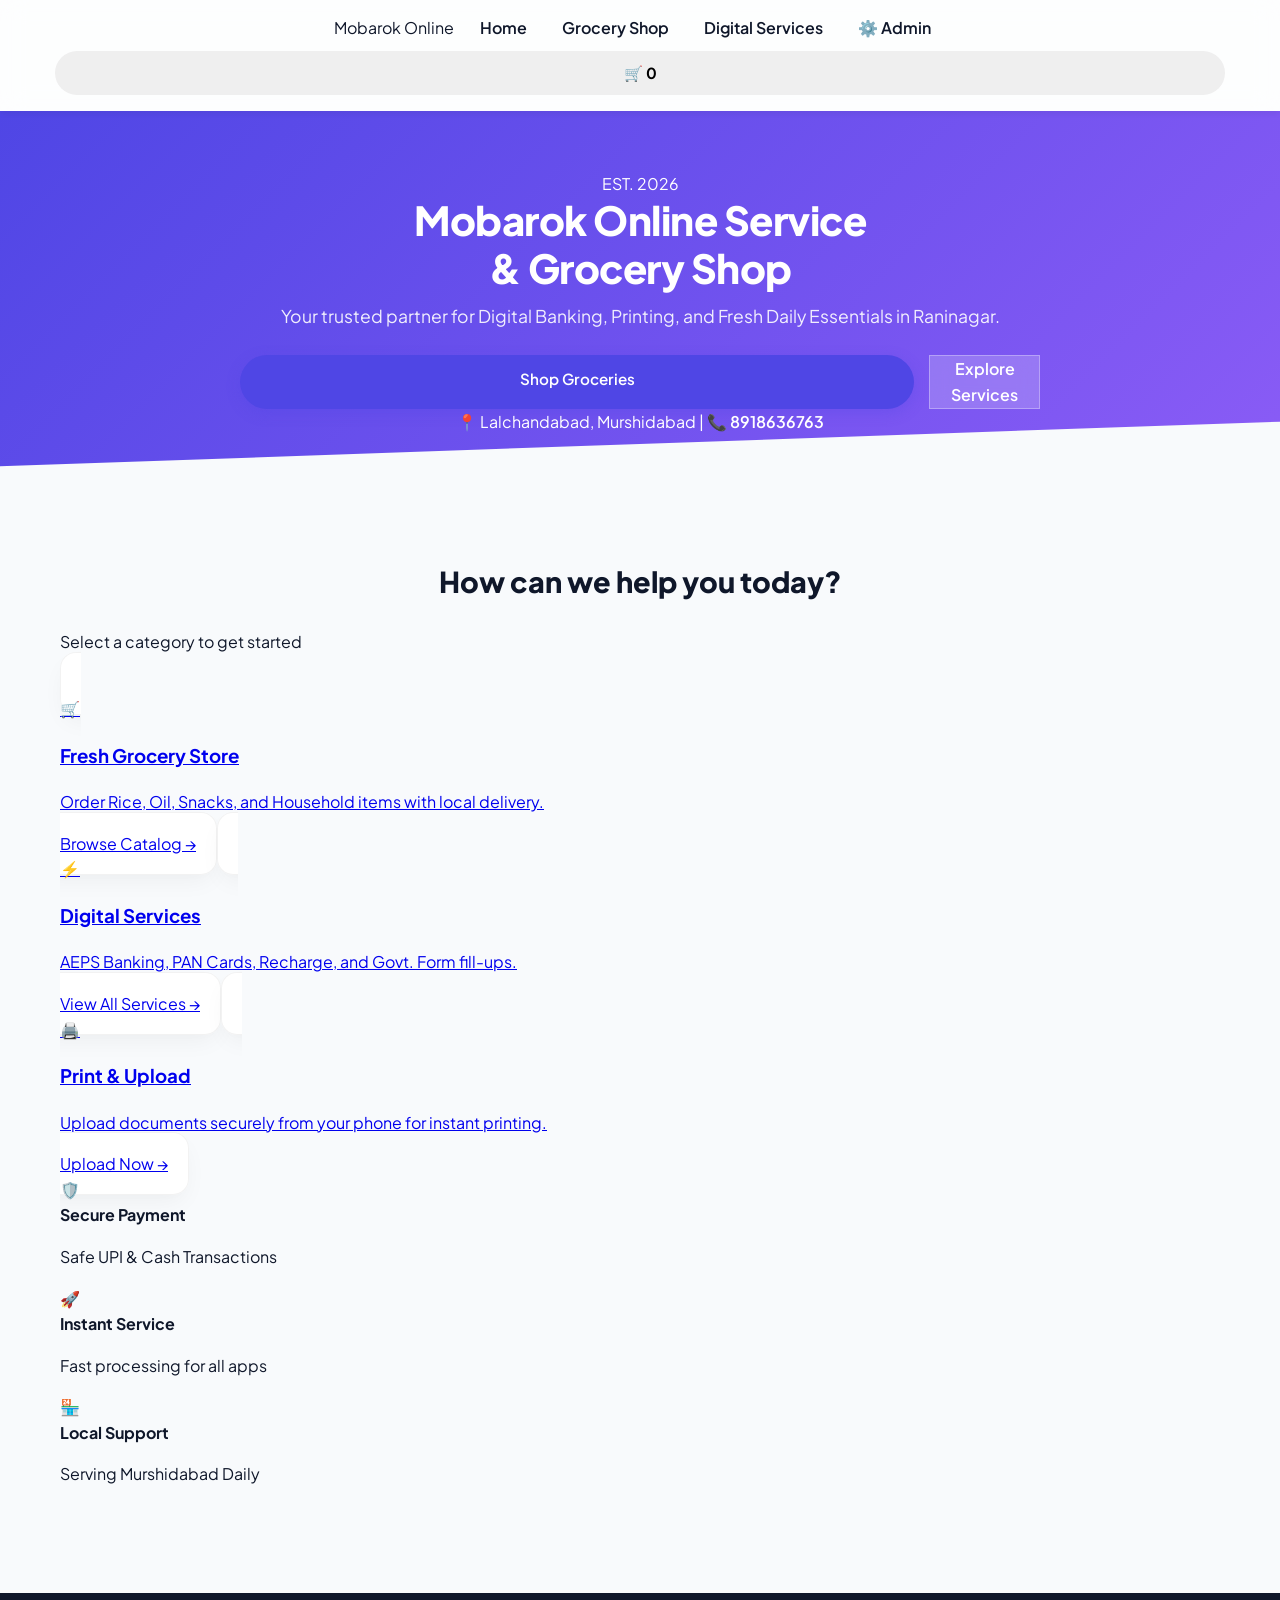
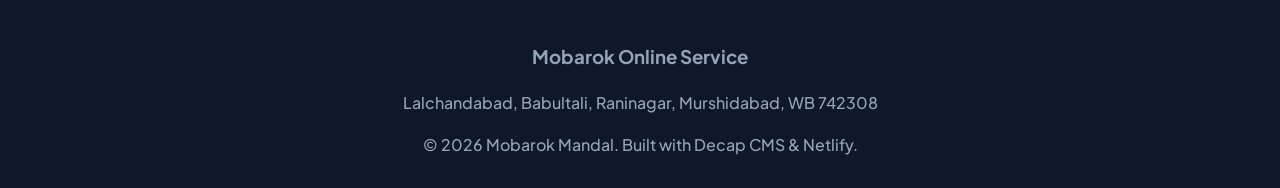
==== commit b81dccb1: "Update index.html" ====
--- a/index.html
+++ b/index.html
@@ -3,141 +3,113 @@
 <head>
   <meta charset="utf-8" />
   <meta name="viewport" content="width=device-width,initial-scale=1" />
-  <title>Mobarok Online Service & Grocery Shop</title>
+  <title>Mobarok Online | Home</title>
   <link rel="stylesheet" href="style.css" />
+  <script src="https://identity.netlify.com/v1/netlify-identity-widget.js"></script>
   <script src="script.js" defer></script>
 </head>
 <body>
 
+  <nav class="glass-nav">
+    <div class="nav-container">
+      <div class="brand-logo">Mobarok <span>Online</span></div>
+      <div class="nav-links">
+        <a href="index.html" class="active">Home</a>
+        <a href="groceries.html">Grocery Shop</a>
+        <a href="services.html">Digital Services</a>
+        <a href="/admin/" class="btn-admin">⚙️ Admin</a>
+      </div>
+      <button id="openCartBtn" class="cart-pill">
+        🛒 <span id="cartCount">0</span>
+      </button>
+    </div>
+  </nav>
+
   <header class="hero">
     <div class="hero-content">
+      <div class="badge-new">EST. 2026</div>
       <h1>Mobarok Online Service<br>& Grocery Shop</h1>
-      <p class="sub">Lalchandabad, Babultali, Raninagar, Murshidabad, WB 742308</p>
-      <p class="sub">WhatsApp & Call: <a href="tel:8918636763">8918636763</a></p>
+      <p class="sub">Your trusted partner for Digital Banking, Printing, and Fresh Daily Essentials in Raninagar.</p>
+      
       <div class="hero-actions">
-        <button id="openCartBtn" class="btn-glass">🛒 View Cart (<span id="cartCount">0</span>)</button>
-        <a href="/admin/" class="btn-glass" style="text-decoration:none; display:inline-flex; align-items:center; justify-content:center;">⚙️ Admin</a>
+        <a href="groceries.html" class="btn-primary">Shop Groceries</a>
+        <a href="services.html" class="btn-glass">Explore Services</a>
+      </div>
+      
+      <div class="contact-strip">
+        <span>📍 Lalchandabad, Murshidabad</span>
+        <span class="separator">|</span>
+        <a href="tel:8918636763">📞 8918636763</a>
       </div>
     </div>
   </header>
 
-  <nav class="glass-nav">
-    <div class="nav-container">
-      <a href="#services">Services</a>
-      <a href="#groceries">Groceries</a>
-      <a href="#recharge">Recharge</a>
-      <a href="#print">Print</a>
-      <a href="#payment">Payment</a>
-    </div>
-  </nav>
+  <main>
+    <section class="quick-access">
+      <div class="section-header">
+        <h2>How can we help you today?</h2>
+        <p>Select a category to get started</p>
+      </div>
 
-  <main>
-    <section id="services" class="fade-in">
-      <h2>✨ Our Services</h2>
-      <div class="grid">
-        
-        <div class="card shadow-card service-card">
-          <img src="https://www.basunivesh.com/wp-content/uploads/2023/09/Aadhaar-Enabled-Payment-System-AEPS.jpg" alt="AEPS Service">
-          <h4>AEPS & Banking</h4>
-          <p class="small">Cash withdrawal, deposits, and money transfers.</p>
-        </div>
+      <div class="grid-layout">
+        <a href="groceries.html" class="card main-portal shadow-card">
+          <div class="portal-icon">🛒</div>
+          <h3>Fresh Grocery Store</h3>
+          <p>Order Rice, Oil, Snacks, and Household items with local delivery.</p>
+          <span class="portal-link">Browse Catalog →</span>
+        </a>
 
-        <div class="card shadow-card service-card">
-          <img src="https://5.imimg.com/data5/SELLER/Default/2025/3/493570151/ZO/IA/JO/127226125/aadhar-card-and-voter-id-card-printer-software-500x500.png" alt="ID Cards">
-          <h4>PAN, Voter & Ration Card</h4>
-          <p class="small">New applications, corrections, and downloads.</p>
-        </div>
+        <a href="services.html" class="card main-portal shadow-card accent">
+          <div class="portal-icon">⚡</div>
+          <h3>Digital Services</h3>
+          <p>AEPS Banking, PAN Cards, Recharge, and Govt. Form fill-ups.</p>
+          <span class="portal-link">View All Services →</span>
+        </a>
 
-        <div class="card shadow-card service-card">
-          <img src="https://i.ytimg.com/vi/j9PhFdE9lRY/maxresdefault.jpg" alt="Gov Services">
-          <h4>Panchayat & E-District</h4>
-          <p class="small">Income, domicile, and local government certificates.</p>
-        </div>
-
-        <div class="card shadow-card service-card">
-          <img src="https://itechnowledge.com/wp-content/uploads/2019/12/Pay-electricity-bill-online.jpg" alt="Electric Bill">
-          <h4>Electric Bill Payment</h4>
-          <p class="small">Fast and secure utility bill payments.</p>
-        </div>
-
-        <div class="card shadow-card service-card">
-          <img src="https://i.pinimg.com/originals/71/22/24/7122240a565b8c62129c2fd054b30c4a.jpg" alt="Tickets">
-          <h4>Train, Bus & Flight</h4>
-          <p class="small">Instant ticket booking for all your travel needs.</p>
-        </div>
-
-        <div class="card shadow-card service-card">
-          <img src="https://behuraprint.com/wp-content/uploads/2025/01/plan-xerox.jpg" alt="Printing">
-          <h4>Print, Xerox & Lamination</h4>
-          <p class="small">High-quality document printing and protection.</p>
-        </div>
-
-        <div class="card shadow-card service-card">
-          <img src="https://cdn.prod.website-files.com/63ca8620daacd226e17eaf8f/672525f0848ff8fcaa81bfdf_020304_highlights_scholarships.jpg" alt="Form Fill-up">
-          <h4>Scholarships & Forms</h4>
-          <p class="small">Assistance with school, college, and job applications.</p>
-        </div>
-
-        <div class="card shadow-card service-card">
-          <img src="https://media.geeksforgeeks.org/wp-content/cdn-uploads/20221223125246/LIFE-INSURANCE-2.png" alt="Insurance">
-          <h4>Insurance Services</h4>
-          <p class="small">Vehicle, health, and life insurance premiums.</p>
-        </div>
-
+        <a href="services.html#print" class="card main-portal shadow-card">
+          <div class="portal-icon">🖨️</div>
+          <h3>Print & Upload</h3>
+          <p>Upload documents securely from your phone for instant printing.</p>
+          <span class="portal-link">Upload Now →</span>
+        </a>
       </div>
     </section>
 
-    <section id="groceries" class="fade-in">
-      <h2>🛒 Fresh Groceries & Snacks</h2>
-      <p style="text-align:center; color:var(--text-muted); margin-bottom:20px;">For items sold by Kg, use decimals for grams (e.g., enter <strong>0.5</strong> for 500 grams).</p>
-      <div id="productGrid" class="grid"></div>
-    </section>
-
-    <section id="recharge" class="fade-in">
-      <h2>📱 Mobile Recharge</h2>
-      <form id="rechargeForm" name="Recharges" data-netlify="true" class="card-form shadow-card">
-        <label>Enter Mobile Number</label>
-        <input name="mobile_number" id="rechargeNumber" type="tel" placeholder="e.g., 8918636763" required />
-        <label>Amount (₹)</label>
-        <input name="recharge_amount" id="rechargeAmount" type="number" min="1" placeholder="Amount" required />
-        <button type="submit" class="btn-primary">Process Recharge</button>
-      </form>
-    </section>
-
-    <section id="print" class="fade-in">
-      <h2>🖨️ Document Print Upload</h2>
-      <p style="text-align:center; color:#64748b; margin-bottom: 20px;">Securely upload files. Only admins can view and print.</p>
-      <form id="uploadForm" name="Print_Uploads" data-netlify="true" enctype="multipart/form-data" class="card-form shadow-card">
-        <label>Select Document</label>
-        <input name="document_file" id="documentUpload" type="file" accept=".pdf,.doc,.docx,.jpg,.png,.jpeg" required/>
-        <label>Print Notes (e.g., A4, 2 copies, B&W)</label>
-        <input name="print_instructions" id="printNotes" type="text" placeholder="Enter instructions here..." />
-        <button type="submit" class="btn-primary">Upload to Server</button>
-      </form>
-    </section>
-
-    <section id="payment" class="fade-in">
-      <h2>💳 Secure Payment</h2>
-      <div class="grid" style="grid-template-columns: repeat(auto-fit, minmax(300px, 1fr));">
-        <div class="card shadow-card payment-card">
-          <div class="icon-circle">📱</div>
-          <h3>Pay via UPI App</h3>
-          <p class="small">Tap to open GPay, PhonePe, or Paytm directly.</p>
-          <a href="upi://pay?pa=8918636763@yapl&pn=Mobarok%20Online%20Service&cu=INR" class="btn-success btn-pulse">Pay Now via App</a>
-          <p class="upi-id">UPI ID: 8918636763@yapl</p>
+    <section class="features-bar">
+      <div class="feature-item">
+        <div class="f-icon">🛡️</div>
+        <div class="f-text">
+          <strong>Secure Payment</strong>
+          <p>Safe UPI & Cash Transactions</p>
         </div>
-        <div class="card shadow-card payment-card">
-          <div class="icon-circle">📷</div>
-          <h3>Scan QR Code</h3>
-          <img id="qrImage" src="images/qr.png" alt="Payment QR" class="qr modern-qr" />
-          <p class="small">Scan from any app and enter Txn ID at checkout.</p>
+      </div>
+      <div class="feature-item">
+        <div class="f-icon">🚀</div>
+        <div class="f-text">
+          <strong>Instant Service</strong>
+          <p>Fast processing for all apps</p>
+        </div>
+      </div>
+      <div class="feature-item">
+        <div class="f-icon">🏪</div>
+        <div class="f-text">
+          <strong>Local Support</strong>
+          <p>Serving Murshidabad Daily</p>
         </div>
       </div>
     </section>
   </main>
 
-  <footer>
-    <p>&copy; 2026 Mobarok Online Service & Grocery Shop</p>
+  <footer class="modern-footer">
+    <div class="footer-content">
+      <div class="footer-info">
+        <h3>Mobarok Online Service</h3>
+        <p>Lalchandabad, Babultali, Raninagar, Murshidabad, WB 742308</p>
+      </div>
+      <div class="footer-copy">
+        &copy; 2026 Mobarok Mandal. Built with Decap CMS & Netlify.
+      </div>
+    </div>
   </footer>
 
   <div id="toastContainer"></div>
@@ -145,38 +117,9 @@
   <div id="cartModal" class="modal hidden">
     <div class="modal-content">
       <button class="close" data-target="cartModal">&times;</button>
-      <h3>Your Shopping Cart</h3>
+      <h3>Shopping Cart</h3>
       <div id="cartItems"></div>
-      
-      <div class="cart-summary shadow-card">
-        <div>Subtotal: <span>₹<span id="subtotal">0.00</span></span></div>
-        <div>Tax (5%): <span>₹<span id="tax">0.00</span></span></div>
-        <div class="total">Total: <span>₹<span id="total">0.00</span></span></div>
       </div>
-
-      <div id="dynamicPaymentSection" class="shadow-card dynamic-pay-box">
-        <p>Pay exact cart total (₹<span id="payAmountTxt">0.00</span>):</p>
-        <a id="dynamicUpiLink" href="#" class="btn-success">Pay Total via App</a>
-      </div>
-
-      <h4 style="margin-top: 20px;">Checkout Details</h4>
-      <form id="checkoutForm" name="Orders" data-netlify="true" class="card-form" style="max-width: 100%; box-shadow:none;">
-        <input type="hidden" name="cart_summary" id="hiddenCartData" />
-        <input type="hidden" name="total_price" id="hiddenOrderTotal" />
-        
-        <div class="grid" style="grid-template-columns: 1fr 1fr; gap: 10px;">
-          <div><label>Customer Name</label><input name="customer_name" id="custName" type="text" required /></div>
-          <div><label>Phone</label><input name="customer_phone" id="custPhone" type="tel" required /></div>
-        </div>
-        <label>Delivery Address</label>
-        <input name="customer_address" id="custAddress" type="text" required />
-        <label>Payment Txn ID</label>
-        <input name="payment_txn_id" id="paymentNote" type="text" placeholder="UPI Txn ID or note" />
-        <button type="submit" class="btn-primary" style="margin-top: 10px;">Place Order</button>
-      </form>
-    </div>
-  </div>
-  
   </div>
 
 </body>
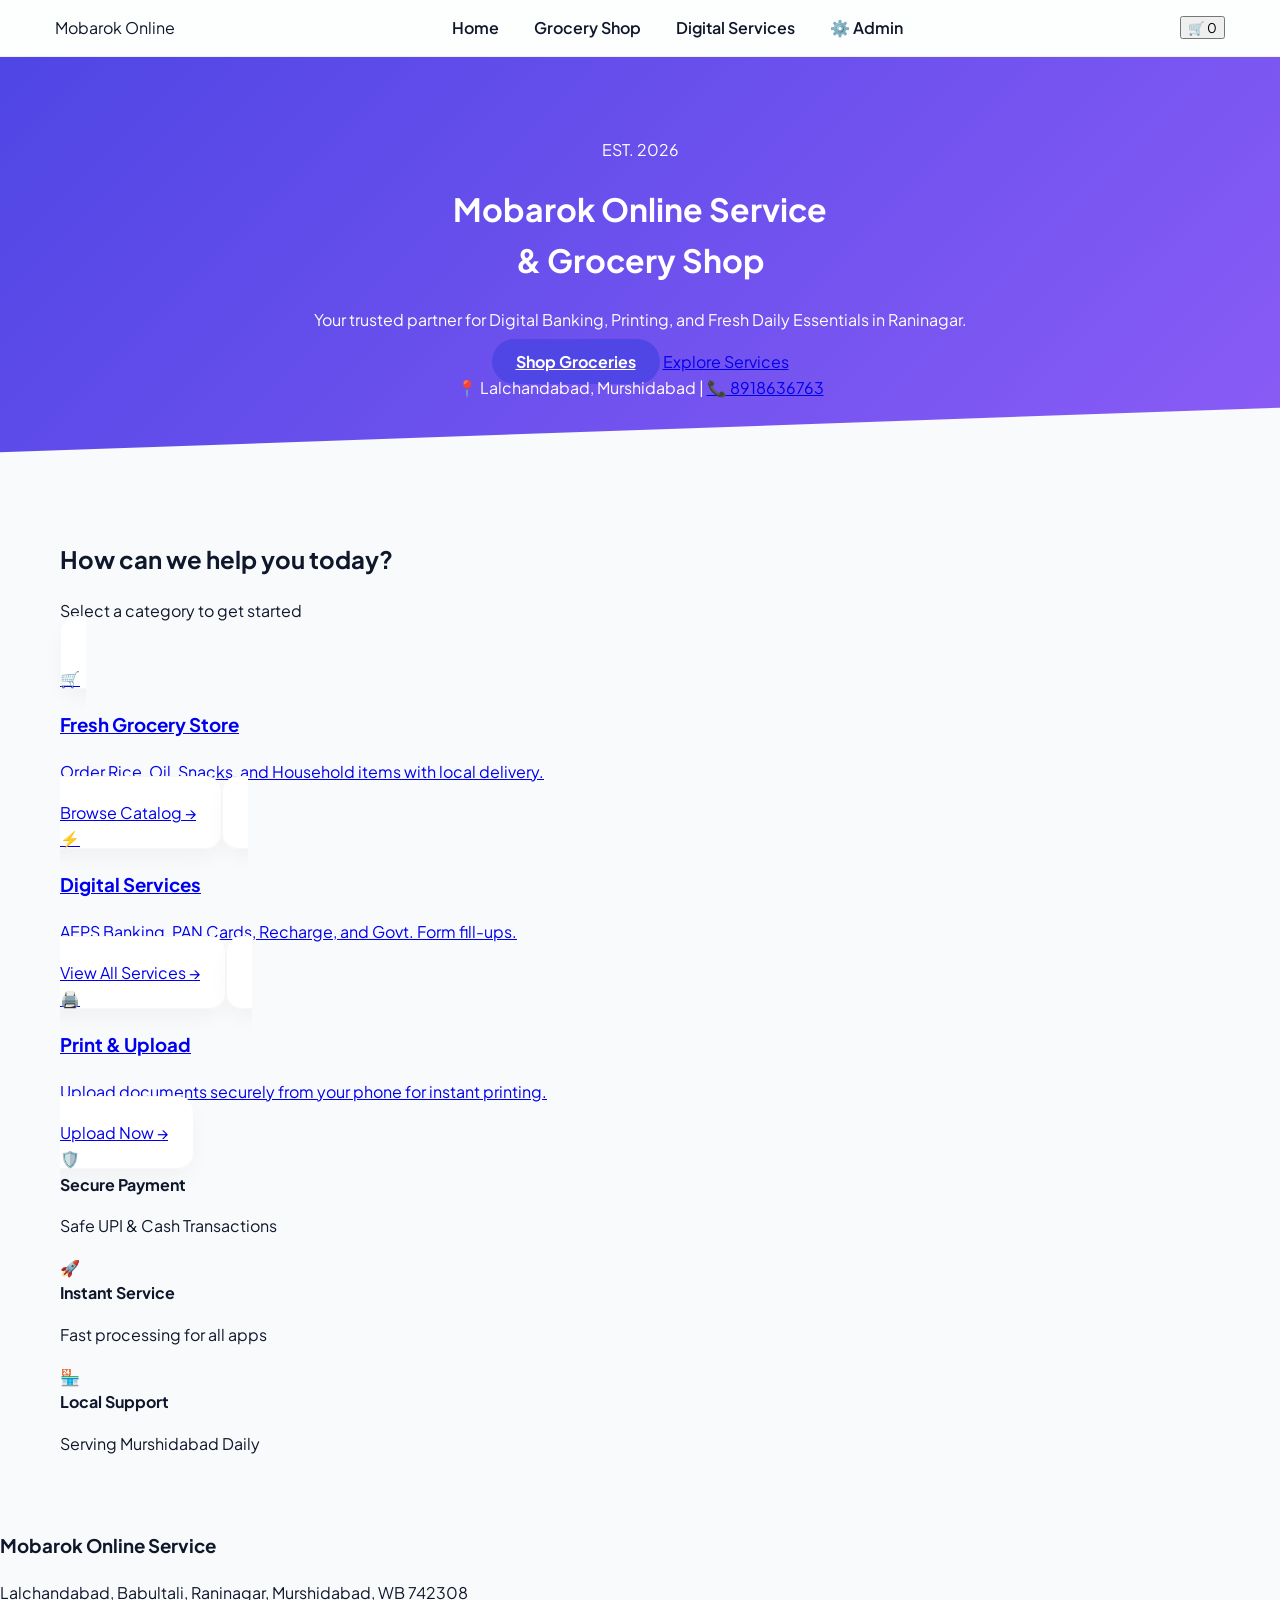
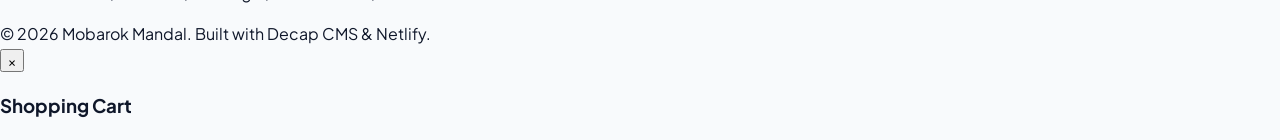
==== commit 722ffd56: "Update index.html" ====
--- a/index.html
+++ b/index.html
@@ -4,7 +4,7 @@
   <meta charset="utf-8" />
   <meta name="viewport" content="width=device-width,initial-scale=1" />
   <title>Mobarok Online | Home</title>
-  <link rel="stylesheet" href="style.css" />
+  <link rel="stylesheet" href="style.css"/>
   <script src="https://identity.netlify.com/v1/netlify-identity-widget.js"></script>
   <script src="script.js" defer></script>
 </head>
--- a/style.css
+++ b/style.css
@@ -1,283 +1,94 @@
-@import url('https://fonts.googleapis.com/css2?family=Plus+Jakarta+Sans:wght@400;500;600;700;800&display=swap');
-
-:root { --primary: #4f46e5; --accent: #8b5cf6; --bg-color: #f8fafc; --card-bg: #ffffff; --success: #10b981; --danger: #ef4444; --warning: #f59e0b; --text-main: #0f172a; --text-muted: #64748b; --radius: 16px; }
-* { box-sizing: border-box; font-family: 'Plus Jakarta Sans', sans-serif; }
-body { margin: 0; background: var(--bg-color); color: var(--text-main); line-height: 1.6; }
-
-.hero { background: linear-gradient(135deg, var(--primary) 0%, var(--accent) 100%); color: white; padding: 60px 20px; text-align: center; position: relative; overflow: hidden; }
-.hero::after { content: ''; position: absolute; bottom: -50px; left: 0; right: 0; height: 100px; background: var(--bg-color); transform: skewY(-2deg); }
-.hero-content { position: relative; z-index: 2; max-width: 800px; margin: 0 auto; }
-.hero h1 { font-size: 2.5rem; font-weight: 800; margin: 0 0 10px 0; letter-spacing: -0.5px; line-height: 1.2; }
-.hero .sub { font-size: 1.1rem; opacity: 0.9; margin: 5px 0; }
-.hero a { color: #fff; text-decoration: none; font-weight: 600; }
-.hero-actions { display: flex; justify-content: center; gap: 15px; margin-top: 25px; }
-
-.glass-nav { position: sticky; top: 0; z-index: 40; background: rgba(255, 255, 255, 0.7); backdrop-filter: blur(12px); -webkit-backdrop-filter: blur(12px); border-bottom: 1px solid rgba(255,255,255,0.3); box-shadow: 0 4px 6px -1px rgba(0, 0, 0, 0.05); }
-.nav-container { max-width: 1200px; margin: 0 auto; padding: 15px; display: flex; justify-content: center; flex-wrap: wrap; gap: 10px; }
-.nav-container a { color: var(--text-main); text-decoration: none; font-weight: 600; padding: 8px 16px; border-radius: 50px; transition: all 0.3s ease; }
-.nav-container a:hover { background: rgba(79, 70, 229, 0.1); color: var(--primary); }
-
-main { padding: 40px 20px; max-width: 1200px; margin: 0 auto; }
-h2 { color: var(--text-main); font-size: 1.8rem; font-weight: 800; margin-bottom: 25px; text-align: center; }
-
-.grid { display: grid; grid-template-columns: repeat(auto-fill, minmax(240px, 1fr)); gap: 24px; }
-.card { background: var(--card-bg); padding: 20px; border-radius: var(--radius); border: 1px solid rgba(0,0,0,0.05); }
-.shadow-card { box-shadow: 0 10px 25px -5px rgba(0, 0, 0, 0.05), 0 8px 10px -6px rgba(0, 0, 0, 0.01); transition: transform 0.3s, box-shadow 0.3s; }
-.shadow-card:hover { transform: translateY(-5px); box-shadow: 0 20px 25px -5px rgba(0, 0, 0, 0.1); }
-
-.product-card { padding: 15px; text-align: center; display: flex; flex-direction: column; }
-.product-card img { width: 100%; height: 180px; object-fit: cover; border-radius: 12px; margin-bottom: 15px; }
-.product-card h4 { margin: 0; font-size: 1.1rem; color: var(--text-main); }
-.product-card .price { font-weight: 800; color: var(--primary); font-size: 1.25rem; margin: 0; }
-.product-card button { margin-top: auto; }
-
-.services-list { list-style: none; padding: 0; display: grid; grid-template-columns: repeat(auto-fill, minmax(250px, 1fr)); gap: 15px; }
-.services-list li { background: var(--card-bg); padding: 16px 20px; border-radius: 12px; font-weight: 600; color: var(--text-main); box-shadow: 0 4px 6px rgba(0,0,0,0.02); border: 1px solid #f1f5f9; display: flex; align-items: center; gap: 10px; transition: 0.2s; }
-.services-list li::before { content: '✓'; color: var(--success); font-weight: bold; background: #ecfdf5; padding: 2px 8px; border-radius: 50%; font-size: 12px; }
-.services-list li:hover { border-color: var(--primary); transform: translateX(5px); }
-
-button, .btn-primary, .btn-success, .btn-danger, .btn-warning { padding: 12px 20px; border: none; border-radius: 50px; font-weight: 700; font-size: 0.95rem; cursor: pointer; transition: all 0.2s ease; width: 100%; display: block; text-align: center; text-decoration: none; }
-.btn-primary { background: var(--primary); color: white; box-shadow: 0 4px 14px rgba(79, 70, 229, 0.3); }
-.btn-primary:hover { background: #4338ca; transform: translateY(-2px); box-shadow: 0 6px 20px rgba(79, 70, 229, 0.4); }
-.btn-success { background: var(--success); color: white; box-shadow: 0 4px 14px rgba(16, 185, 129, 0.3); }
-.btn-success:hover { background: #059669; transform: translateY(-2px); }
-.btn-danger { background: var(--danger); color: white; }
-.btn-warning { background: var(--warning); color: white; }
-.btn-light { background: #f1f5f9; color: var(--text-main); }
-.btn-light:hover { background: #e2e8f0; }
-
-.btn-glass { background: rgba(255, 255, 255, 0.2); backdrop-filter: blur(10px); border: 1px solid rgba(255, 255, 255, 0.3); color: white; width: auto; }
-.btn-glass:hover { background: rgba(255, 255, 255, 0.3); transform: translateY(-2px); }
-.btn-pulse { animation: pulse 2s infinite; }
-@keyframes pulse { 0% { box-shadow: 0 0 0 0 rgba(16, 185, 129, 0.4); } 70% { box-shadow: 0 0 0 10px rgba(16, 185, 129, 0); } 100% { box-shadow: 0 0 0 0 rgba(16, 185, 129, 0); } }
-
-/* Status Badges */
-.badge { padding: 4px 12px; border-radius: 12px; font-size: 0.75rem; font-weight: 800; display: inline-block; text-transform: uppercase; letter-spacing: 0.5px; }
-.badge-pending { background: #fef3c7; color: #d97706; border: 1px solid #fde68a; }
-.badge-success { background: #d1fae5; color: #059669; border: 1px solid #a7f3d0; }
-/* ADD THIS LINE BELOW: */
-.badge-danger { background: #fee2e2; color: #dc2626; border: 1px solid #fecaca; }
-
-.card-form { margin: 0 auto; max-width: 500px; padding: 30px; }
-.card-form label { display: block; margin-top: 15px; font-size: 0.9rem; font-weight: 700; color: var(--text-main); }
-.card-form input, .card-form select { width: 100%; padding: 14px 16px; margin: 8px 0 20px; border: 2px solid #e2e8f0; border-radius: 12px; font-size: 1rem; background: #f8fafc; transition: all 0.3s; }
-.card-form input:focus, .card-form select:focus { outline: none; border-color: var(--primary); background: white; box-shadow: 0 0 0 4px rgba(79, 70, 229, 0.1); }
-
-.modal { position: fixed; inset: 0; background: rgba(15, 23, 42, 0.6); display: flex; align-items: center; justify-content: center; z-index: 100; backdrop-filter: blur(6px); opacity: 0; visibility: hidden; transition: 0.3s; }
-.modal:not(.hidden) { opacity: 1; visibility: visible; }
-.modal-content { background: white; padding: 30px; border-radius: 24px; max-width: 900px; width: 95%; max-height: 90vh; overflow-y: auto; position: relative; transform: scale(0.95) translateY(20px); transition: 0.3s cubic-bezier(0.4, 0, 0.2, 1); box-shadow: 0 25px 50px -12px rgba(0, 0, 0, 0.25); }
-.modal:not(.hidden) .modal-content { transform: scale(1) translateY(0); }
-.modal-content .close { position: absolute; right: 20px; top: 20px; border: none; background: #f1f5f9; color: var(--text-main); border-radius: 50%; width: 40px; height: 40px; font-size: 24px; cursor: pointer; display: flex; align-items: center; justify-content: center; }
-
-.cart-summary { background: #f8fafc; padding: 20px; border-radius: 16px; margin: 20px 0; font-size: 1.05rem; }
-.cart-summary div { display: flex; justify-content: space-between; margin-bottom: 10px; }
-.cart-summary .total { font-weight: 800; font-size: 1.4rem; color: var(--primary); border-top: 2px dashed #cbd5e1; padding-top: 15px; margin-top: 5px; }
-
-.dynamic-pay-box { display: none; text-align: center; border: 2px solid var(--success); background: #ecfdf5; padding: 20px; margin-bottom: 20px; }
-.payment-card { text-align: center; }
-.payment-card .icon-circle { width: 60px; height: 60px; background: #f1f5f9; border-radius: 50%; display: flex; align-items: center; justify-content: center; font-size: 30px; margin: 0 auto 15px; }
-.modern-qr { width: 100%; max-width: 220px; border: none; box-shadow: 0 10px 25px rgba(0,0,0,0.1); border-radius: 16px; margin: 15px auto; padding: 10px; background: white; }
-.upi-id { font-family: monospace; background: #f1f5f9; padding: 8px; border-radius: 8px; font-size: 1rem; font-weight: bold; color: var(--primary); display: inline-block; }
-
-#toastContainer { position: fixed; bottom: 20px; right: 20px; z-index: 1000; display: flex; flex-direction: column; gap: 10px; pointer-events: none; }
-.toast { background: white; color: var(--text-main); padding: 16px 24px; border-radius: 12px; font-weight: 600; pointer-events: auto; box-shadow: 0 10px 25px -5px rgba(0,0,0,0.2); border-left: 5px solid var(--primary); transform: translateX(120%); animation: slideInRight 0.4s forwards cubic-bezier(0.4, 0, 0.2, 1); }
-@keyframes slideInRight { to { transform: translateX(0); } }
-.toast.fadeOut { animation: slideOutRight 0.4s forwards; }
-@keyframes slideOutRight { to { transform: translateX(120%); opacity: 0; } }
-
-footer { background: #0f172a; color: #94a3b8; text-align: center; padding: 30px; margin-top: 50px; font-weight: 500; }
-.small { font-size: 0.85rem; color: var(--text-muted); }@import url('https://fonts.googleapis.com/css2?family=Plus+Jakarta+Sans:wght@400;500;600;700;800&display=swap');
-
-:root { --primary: #4f46e5; --accent: #8b5cf6; --bg-color: #f8fafc; --card-bg: #ffffff; --success: #10b981; --danger: #ef4444; --warning: #f59e0b; --text-main: #0f172a; --text-muted: #64748b; --radius: 16px; }
-* { box-sizing: border-box; font-family: 'Plus Jakarta Sans', sans-serif; }
-body { margin: 0; background: var(--bg-color); color: var(--text-main); line-height: 1.6; }
-
-.hero { background: linear-gradient(135deg, var(--primary) 0%, var(--accent) 100%); color: white; padding: 60px 20px; text-align: center; position: relative; overflow: hidden; }
-.hero::after { content: ''; position: absolute; bottom: -50px; left: 0; right: 0; height: 100px; background: var(--bg-color); transform: skewY(-2deg); }
-.hero-content { position: relative; z-index: 2; max-width: 800px; margin: 0 auto; }
-.hero h1 { font-size: 2.5rem; font-weight: 800; margin: 0 0 10px 0; letter-spacing: -0.5px; line-height: 1.2; }
-.hero .sub { font-size: 1.1rem; opacity: 0.9; margin: 5px 0; }
-.hero a { color: #fff; text-decoration: none; font-weight: 600; }
-.hero-actions { display: flex; justify-content: center; gap: 15px; margin-top: 25px; }
-
-.glass-nav { position: sticky; top: 0; z-index: 40; background: rgba(255, 255, 255, 0.7); backdrop-filter: blur(12px); -webkit-backdrop-filter: blur(12px); border-bottom: 1px solid rgba(255,255,255,0.3); box-shadow: 0 4px 6px -1px rgba(0, 0, 0, 0.05); }
-.nav-container { max-width: 1200px; margin: 0 auto; padding: 15px; display: flex; justify-content: center; flex-wrap: wrap; gap: 10px; }
-.nav-container a { color: var(--text-main); text-decoration: none; font-weight: 600; padding: 8px 16px; border-radius: 50px; transition: all 0.3s ease; }
-.nav-container a:hover { background: rgba(79, 70, 229, 0.1); color: var(--primary); }
-
-main { padding: 40px 20px; max-width: 1200px; margin: 0 auto; }
-h2 { color: var(--text-main); font-size: 1.8rem; font-weight: 800; margin-bottom: 25px; text-align: center; }
-
-.grid { display: grid; grid-template-columns: repeat(auto-fill, minmax(240px, 1fr)); gap: 24px; }
-.card { background: var(--card-bg); padding: 20px; border-radius: var(--radius); border: 1px solid rgba(0,0,0,0.05); }
-.shadow-card { box-shadow: 0 10px 25px -5px rgba(0, 0, 0, 0.05), 0 8px 10px -6px rgba(0, 0, 0, 0.01); transition: transform 0.3s, box-shadow 0.3s; }
-.shadow-card:hover { transform: translateY(-5px); box-shadow: 0 20px 25px -5px rgba(0, 0, 0, 0.1); }
-
-.product-card { padding: 15px; text-align: center; display: flex; flex-direction: column; }
-.product-card img { width: 100%; height: 180px; object-fit: cover; border-radius: 12px; margin-bottom: 15px; }
-.product-card h4 { margin: 0; font-size: 1.1rem; color: var(--text-main); }
-.product-card .price { font-weight: 800; color: var(--primary); font-size: 1.25rem; margin: 0; }
-.product-card button { margin-top: auto; }
-
-.services-list { list-style: none; padding: 0; display: grid; grid-template-columns: repeat(auto-fill, minmax(250px, 1fr)); gap: 15px; }
-.services-list li { background: var(--card-bg); padding: 16px 20px; border-radius: 12px; font-weight: 600; color: var(--text-main); box-shadow: 0 4px 6px rgba(0,0,0,0.02); border: 1px solid #f1f5f9; display: flex; align-items: center; gap: 10px; transition: 0.2s; }
-.services-list li::before { content: '✓'; color: var(--success); font-weight: bold; background: #ecfdf5; padding: 2px 8px; border-radius: 50%; font-size: 12px; }
-.services-list li:hover { border-color: var(--primary); transform: translateX(5px); }
-
-button, .btn-primary, .btn-success, .btn-danger, .btn-warning { padding: 12px 20px; border: none; border-radius: 50px; font-weight: 700; font-size: 0.95rem; cursor: pointer; transition: all 0.2s ease; width: 100%; display: block; text-align: center; text-decoration: none; }
-.btn-primary { background: var(--primary); color: white; box-shadow: 0 4px 14px rgba(79, 70, 229, 0.3); }
-.btn-primary:hover { background: #4338ca; transform: translateY(-2px); box-shadow: 0 6px 20px rgba(79, 70, 229, 0.4); }
-.btn-success { background: var(--success); color: white; box-shadow: 0 4px 14px rgba(16, 185, 129, 0.3); }
-.btn-success:hover { background: #059669; transform: translateY(-2px); }
-.btn-danger { background: var(--danger); color: white; }
-.btn-warning { background: var(--warning); color: white; }
-.btn-light { background: #f1f5f9; color: var(--text-main); }
-.btn-light:hover { background: #e2e8f0; }
-
-.btn-glass { background: rgba(255, 255, 255, 0.2); backdrop-filter: blur(10px); border: 1px solid rgba(255, 255, 255, 0.3); color: white; width: auto; }
-.btn-glass:hover { background: rgba(255, 255, 255, 0.3); transform: translateY(-2px); }
-.btn-pulse { animation: pulse 2s infinite; }
-@keyframes pulse { 0% { box-shadow: 0 0 0 0 rgba(16, 185, 129, 0.4); } 70% { box-shadow: 0 0 0 10px rgba(16, 185, 129, 0); } 100% { box-shadow: 0 0 0 0 rgba(16, 185, 129, 0); } }
-
-.badge { padding: 4px 12px; border-radius: 12px; font-size: 0.75rem; font-weight: 800; display: inline-block; text-transform: uppercase; letter-spacing: 0.5px; }
-.badge-pending { background: #fef3c7; color: #d97706; border: 1px solid #fde68a; }
-.badge-success { background: #d1fae5; color: #059669; border: 1px solid #a7f3d0; }
-
-.card-form { margin: 0 auto; max-width: 500px; padding: 30px; }
-.card-form label { display: block; margin-top: 15px; font-size: 0.9rem; font-weight: 700; color: var(--text-main); }
-.card-form input, .card-form select { width: 100%; padding: 14px 16px; margin: 8px 0 20px; border: 2px solid #e2e8f0; border-radius: 12px; font-size: 1rem; background: #f8fafc; transition: all 0.3s; }
-.card-form input:focus, .card-form select:focus { outline: none; border-color: var(--primary); background: white; box-shadow: 0 0 0 4px rgba(79, 70, 229, 0.1); }
-
-.modal { position: fixed; inset: 0; background: rgba(15, 23, 42, 0.6); display: flex; align-items: center; justify-content: center; z-index: 100; backdrop-filter: blur(6px); opacity: 0; visibility: hidden; transition: 0.3s; }
-.modal:not(.hidden) { opacity: 1; visibility: visible; }
-.modal-content { background: white; padding: 30px; border-radius: 24px; max-width: 900px; width: 95%; max-height: 90vh; overflow-y: auto; position: relative; transform: scale(0.95) translateY(20px); transition: 0.3s cubic-bezier(0.4, 0, 0.2, 1); box-shadow: 0 25px 50px -12px rgba(0, 0, 0, 0.25); }
-.modal:not(.hidden) .modal-content { transform: scale(1) translateY(0); }
-.modal-content .close { position: absolute; right: 20px; top: 20px; border: none; background: #f1f5f9; color: var(--text-main); border-radius: 50%; width: 40px; height: 40px; font-size: 24px; cursor: pointer; display: flex; align-items: center; justify-content: center; }
-
-.cart-summary { background: #f8fafc; padding: 20px; border-radius: 16px; margin: 20px 0; font-size: 1.05rem; }
-.cart-summary div { display: flex; justify-content: space-between; margin-bottom: 10px; }
-.cart-summary .total { font-weight: 800; font-size: 1.4rem; color: var(--primary); border-top: 2px dashed #cbd5e1; padding-top: 15px; margin-top: 5px; }
-
-.dynamic-pay-box { display: none; text-align: center; border: 2px solid var(--success); background: #ecfdf5; padding: 20px; margin-bottom: 20px; }
-.payment-card { text-align: center; }
-.payment-card .icon-circle { width: 60px; height: 60px; background: #f1f5f9; border-radius: 50%; display: flex; align-items: center; justify-content: center; font-size: 30px; margin: 0 auto 15px; }
-.modern-qr { width: 100%; max-width: 220px; border: none; box-shadow: 0 10px 25px rgba(0,0,0,0.1); border-radius: 16px; margin: 15px auto; padding: 10px; background: white; }
-.upi-id { font-family: monospace; background: #f1f5f9; padding: 8px; border-radius: 8px; font-size: 1rem; font-weight: bold; color: var(--primary); display: inline-block; }
-
-#toastContainer { position: fixed; bottom: 20px; right: 20px; z-index: 1000; display: flex; flex-direction: column; gap: 10px; pointer-events: none; }
-.toast { background: white; color: var(--text-main); padding: 16px 24px; border-radius: 12px; font-weight: 600; pointer-events: auto; box-shadow: 0 10px 25px -5px rgba(0,0,0,0.2); border-left: 5px solid var(--primary); transform: translateX(120%); animation: slideInRight 0.4s forwards cubic-bezier(0.4, 0, 0.2, 1); }
-@keyframes slideInRight { to { transform: translateX(0); } }
-.toast.fadeOut { animation: slideOutRight 0.4s forwards; }
-@keyframes slideOutRight { to { transform: translateX(120%); opacity: 0; } }
-
-footer { background: #0f172a; color: #94a3b8; text-align: center; padding: 30px; margin-top: 50px; font-weight: 500; }
-.small { font-size: 0.85rem; color: var(--text-muted); }@import url('https://fonts.googleapis.com/css2?family=Plus+Jakarta+Sans:wght@400;500;600;700;800&display=swap');
-
-:root { --primary: #4f46e5; --accent: #8b5cf6; --bg-color: #f8fafc; --card-bg: #ffffff; --success: #10b981; --danger: #ef4444; --warning: #f59e0b; --text-main: #0f172a; --text-muted: #64748b; --radius: 16px; }
-* { box-sizing: border-box; font-family: 'Plus Jakarta Sans', sans-serif; }
-body { margin: 0; background: var(--bg-color); color: var(--text-main); line-height: 1.6; }
-
-.hero { background: linear-gradient(135deg, var(--primary) 0%, var(--accent) 100%); color: white; padding: 60px 20px; text-align: center; position: relative; overflow: hidden; }
-.hero::after { content: ''; position: absolute; bottom: -50px; left: 0; right: 0; height: 100px; background: var(--bg-color); transform: skewY(-2deg); }
-.hero-content { position: relative; z-index: 2; max-width: 800px; margin: 0 auto; }
-.hero h1 { font-size: 2.5rem; font-weight: 800; margin: 0 0 10px 0; letter-spacing: -0.5px; line-height: 1.2; }
-.hero .sub { font-size: 1.1rem; opacity: 0.9; margin: 5px 0; }
-.hero a { color: #fff; text-decoration: none; font-weight: 600; }
-.hero-actions { display: flex; justify-content: center; gap: 15px; margin-top: 25px; }
-
-.glass-nav { position: sticky; top: 0; z-index: 40; background: rgba(255, 255, 255, 0.7); backdrop-filter: blur(12px); -webkit-backdrop-filter: blur(12px); border-bottom: 1px solid rgba(255,255,255,0.3); box-shadow: 0 4px 6px -1px rgba(0, 0, 0, 0.05); }
-.nav-container { max-width: 1200px; margin: 0 auto; padding: 15px; display: flex; justify-content: center; flex-wrap: wrap; gap: 10px; }
-.nav-container a { color: var(--text-main); text-decoration: none; font-weight: 600; padding: 8px 16px; border-radius: 50px; transition: all 0.3s ease; }
-.nav-container a:hover { background: rgba(79, 70, 229, 0.1); color: var(--primary); }
-
-main { padding: 40px 20px; max-width: 1200px; margin: 0 auto; }
-h2 { color: var(--text-main); font-size: 1.8rem; font-weight: 800; margin-bottom: 25px; text-align: center; }
-
-.grid { display: grid; grid-template-columns: repeat(auto-fill, minmax(240px, 1fr)); gap: 24px; }
-.card { background: var(--card-bg); padding: 20px; border-radius: var(--radius); border: 1px solid rgba(0,0,0,0.05); }
-.shadow-card { box-shadow: 0 10px 25px -5px rgba(0, 0, 0, 0.05), 0 8px 10px -6px rgba(0, 0, 0, 0.01); transition: transform 0.3s, box-shadow 0.3s; }
-.shadow-card:hover { transform: translateY(-5px); box-shadow: 0 20px 25px -5px rgba(0, 0, 0, 0.1); }
-
-.product-card { padding: 15px; text-align: center; display: flex; flex-direction: column; }
-.product-card img { width: 100%; height: 180px; object-fit: cover; border-radius: 12px; margin-bottom: 15px; }
-.product-card h4 { margin: 0; font-size: 1.1rem; color: var(--text-main); }
-.product-card .price { font-weight: 800; color: var(--primary); font-size: 1.25rem; margin: 0; }
-.product-card button { margin-top: auto; }
-
-.services-list { list-style: none; padding: 0; display: grid; grid-template-columns: repeat(auto-fill, minmax(250px, 1fr)); gap: 15px; }
-.services-list li { background: var(--card-bg); padding: 16px 20px; border-radius: 12px; font-weight: 600; color: var(--text-main); box-shadow: 0 4px 6px rgba(0,0,0,0.02); border: 1px solid #f1f5f9; display: flex; align-items: center; gap: 10px; transition: 0.2s; }
-.services-list li::before { content: '✓'; color: var(--success); font-weight: bold; background: #ecfdf5; padding: 2px 8px; border-radius: 50%; font-size: 12px; }
-.services-list li:hover { border-color: var(--primary); transform: translateX(5px); }
-
-button, .btn-primary, .btn-success, .btn-danger, .btn-warning { padding: 12px 20px; border: none; border-radius: 50px; font-weight: 700; font-size: 0.95rem; cursor: pointer; transition: all 0.2s ease; width: 100%; display: block; text-align: center; text-decoration: none; }
-.btn-primary { background: var(--primary); color: white; box-shadow: 0 4px 14px rgba(79, 70, 229, 0.3); }
-.btn-primary:hover { background: #4338ca; transform: translateY(-2px); box-shadow: 0 6px 20px rgba(79, 70, 229, 0.4); }
-.btn-success { background: var(--success); color: white; box-shadow: 0 4px 14px rgba(16, 185, 129, 0.3); }
-.btn-success:hover { background: #059669; transform: translateY(-2px); }
-.btn-danger { background: var(--danger); color: white; }
-.btn-warning { background: var(--warning); color: white; }
-.btn-light { background: #f1f5f9; color: var(--text-main); }
-.btn-light:hover { background: #e2e8f0; }
-
-.btn-glass { background: rgba(255, 255, 255, 0.2); backdrop-filter: blur(10px); border: 1px solid rgba(255, 255, 255, 0.3); color: white; width: auto; }
-.btn-glass:hover { background: rgba(255, 255, 255, 0.3); transform: translateY(-2px); }
-.btn-pulse { animation: pulse 2s infinite; }
-@keyframes pulse { 0% { box-shadow: 0 0 0 0 rgba(16, 185, 129, 0.4); } 70% { box-shadow: 0 0 0 10px rgba(16, 185, 129, 0); } 100% { box-shadow: 0 0 0 0 rgba(16, 185, 129, 0); } }
-
-.badge { padding: 4px 12px; border-radius: 12px; font-size: 0.75rem; font-weight: 800; display: inline-block; text-transform: uppercase; letter-spacing: 0.5px; }
-.badge-pending { background: #fef3c7; color: #d97706; border: 1px solid #fde68a; }
-.badge-success { background: #d1fae5; color: #059669; border: 1px solid #a7f3d0; }
-
-.card-form { margin: 0 auto; max-width: 500px; padding: 30px; }
-.card-form label { display: block; margin-top: 15px; font-size: 0.9rem; font-weight: 700; color: var(--text-main); }
-.card-form input, .card-form select { width: 100%; padding: 14px 16px; margin: 8px 0 20px; border: 2px solid #e2e8f0; border-radius: 12px; font-size: 1rem; background: #f8fafc; transition: all 0.3s; }
-.card-form input:focus, .card-form select:focus { outline: none; border-color: var(--primary); background: white; box-shadow: 0 0 0 4px rgba(79, 70, 229, 0.1); }
-
-.modal { position: fixed; inset: 0; background: rgba(15, 23, 42, 0.6); display: flex; align-items: center; justify-content: center; z-index: 100; backdrop-filter: blur(6px); opacity: 0; visibility: hidden; transition: 0.3s; }
-.modal:not(.hidden) { opacity: 1; visibility: visible; }
-.modal-content { background: white; padding: 30px; border-radius: 24px; max-width: 900px; width: 95%; max-height: 90vh; overflow-y: auto; position: relative; transform: scale(0.95) translateY(20px); transition: 0.3s cubic-bezier(0.4, 0, 0.2, 1); box-shadow: 0 25px 50px -12px rgba(0, 0, 0, 0.25); }
-.modal:not(.hidden) .modal-content { transform: scale(1) translateY(0); }
-.modal-content .close { position: absolute; right: 20px; top: 20px; border: none; background: #f1f5f9; color: var(--text-main); border-radius: 50%; width: 40px; height: 40px; font-size: 24px; cursor: pointer; display: flex; align-items: center; justify-content: center; }
-
-.cart-summary { background: #f8fafc; padding: 20px; border-radius: 16px; margin: 20px 0; font-size: 1.05rem; }
-.cart-summary div { display: flex; justify-content: space-between; margin-bottom: 10px; }
-.cart-summary .total { font-weight: 800; font-size: 1.4rem; color: var(--primary); border-top: 2px dashed #cbd5e1; padding-top: 15px; margin-top: 5px; }
-
-.dynamic-pay-box { display: none; text-align: center; border: 2px solid var(--success); background: #ecfdf5; padding: 20px; margin-bottom: 20px; }
-.payment-card { text-align: center; }
-.payment-card .icon-circle { width: 60px; height: 60px; background: #f1f5f9; border-radius: 50%; display: flex; align-items: center; justify-content: center; font-size: 30px; margin: 0 auto 15px; }
-.modern-qr { width: 100%; max-width: 220px; border: none; box-shadow: 0 10px 25px rgba(0,0,0,0.1); border-radius: 16px; margin: 15px auto; padding: 10px; background: white; }
-.upi-id { font-family: monospace; background: #f1f5f9; padding: 8px; border-radius: 8px; font-size: 1rem; font-weight: bold; color: var(--primary); display: inline-block; }
-
-#toastContainer { position: fixed; bottom: 20px; right: 20px; z-index: 1000; display: flex; flex-direction: column; gap: 10px; pointer-events: none; }
-.toast { background: white; color: var(--text-main); padding: 16px 24px; border-radius: 12px; font-weight: 600; pointer-events: auto; box-shadow: 0 10px 25px -5px rgba(0,0,0,0.2); border-left: 5px solid var(--primary); transform: translateX(120%); animation: slideInRight 0.4s forwards cubic-bezier(0.4, 0, 0.2, 1); }
-@keyframes slideInRight { to { transform: translateX(0); } }
-.toast.fadeOut { animation: slideOutRight 0.4s forwards; }
-@keyframes slideOutRight { to { transform: translateX(120%); opacity: 0; } }
-
-footer { background: #0f172a; color: #94a3b8; text-align: center; padding: 30px; margin-top: 50px; font-weight: 500; }
-.small { font-size: 0.85rem; color: var(--text-muted); }
-/* --- Service Image Cards --- */
-.service-card {
-  padding: 15px; 
-  text-align: center; 
-  display: flex; 
-  flex-direction: column;
-}
-.service-card img {
-  width: 100%; 
-  height: 160px; 
-  object-fit: cover; 
-  border-radius: 12px; 
-  margin-bottom: 15px;
-}
-.service-card h4 {
-  margin: 0 0 8px 0; 
-  font-size: 1.1rem; 
-  color: var(--primary);
-}
-.service-card .small {
-  margin: 0;
-  color: var(--text-muted);
-  line-height: 1.4;
-}+/* --- Modern Variables & Global Reset --- */
+@import url('https://fonts.googleapis.com/css2?family=Plus+Jakarta+Sans:wght@400;500;600;700;800&display=swap');
+
+:root {
+  --primary: #4f46e5;
+  --accent: #8b5cf6;
+  --success: #10b981;
+  --danger: #ef4444;
+  --bg-color: #f8fafc;
+  --card-bg: #ffffff;
+  --text-main: #0f172a;
+  --text-muted: #64748b;
+  --radius: 16px;
+  --glass: rgba(255, 255, 255, 0.7);
+}
+
+* { box-sizing: border-box; font-family: 'Plus Jakarta Sans', sans-serif; scroll-behavior: smooth; }
+body { margin: 0; background: var(--bg-color); color: var(--text-main); line-height: 1.6; }
+
+/* --- Animated Hero Section --- */
+.hero {
+  background: linear-gradient(135deg, var(--primary) 0%, var(--accent) 100%);
+  color: white;
+  padding: 80px 20px;
+  text-align: center;
+  position: relative;
+  overflow: hidden;
+}
+
+.hero::after {
+  content: ''; position: absolute; bottom: -50px; left: 0; right: 0;
+  height: 100px; background: var(--bg-color); transform: skewY(-2deg);
+}
+
+/* --- Navigation --- */
+.glass-nav {
+  position: sticky; top: 0; z-index: 1000;
+  background: var(--glass); backdrop-filter: blur(12px);
+  border-bottom: 1px solid rgba(0,0,0,0.05);
+}
+
+.nav-container {
+  max-width: 1200px; margin: 0 auto; padding: 15px;
+  display: flex; justify-content: space-between; align-items: center;
+}
+
+.nav-links a {
+  color: var(--text-main); text-decoration: none;
+  font-weight: 600; padding: 8px 16px; border-radius: 50px; transition: 0.3s;
+}
+
+.nav-links a:hover { background: rgba(79, 70, 229, 0.1); color: var(--primary); }
+
+/* --- Grid & Cards --- */
+main { padding: 40px 20px; max-width: 1200px; margin: 0 auto; }
+
+.grid {
+  display: grid;
+  grid-template-columns: repeat(auto-fill, minmax(280px, 1fr));
+  gap: 24px;
+}
+
+.card {
+  background: var(--card-bg); padding: 25px; border-radius: var(--radius);
+  box-shadow: 0 10px 25px -5px rgba(0, 0, 0, 0.05);
+  transition: transform 0.3s, box-shadow 0.3s;
+  border: 1px solid rgba(0,0,0,0.03);
+}
+
+.card:hover { transform: translateY(-5px); box-shadow: 0 20px 25px -5px rgba(0,0,0,0.1); }
+
+/* --- Buttons & Forms --- */
+.btn-primary {
+  background: var(--primary); color: white; border: none;
+  padding: 12px 24px; border-radius: 50px; font-weight: 700;
+  cursor: pointer; width: 100%; transition: 0.3s;
+}
+
+.btn-primary:hover { transform: scale(1.02); box-shadow: 0 8px 20px rgba(79, 70, 229, 0.3); }
+
+.card-form input {
+  width: 100%; padding: 14px; margin: 10px 0 20px;
+  border: 2px solid #e2e8f0; border-radius: 12px;
+}
+
+/* --- Toast Notification --- */
+#toastContainer { position: fixed; bottom: 20px; right: 20px; z-index: 2000; }
+.toast {
+  background: white; padding: 16px 24px; border-radius: 12px;
+  box-shadow: 0 10px 25px rgba(0,0,0,0.1); border-left: 5px solid var(--primary);
+  margin-top: 10px; animation: slideIn 0.4s forwards;
+}
+
+@keyframes slideIn { from { transform: translateX(120%); } to { transform: translateX(0); } }
